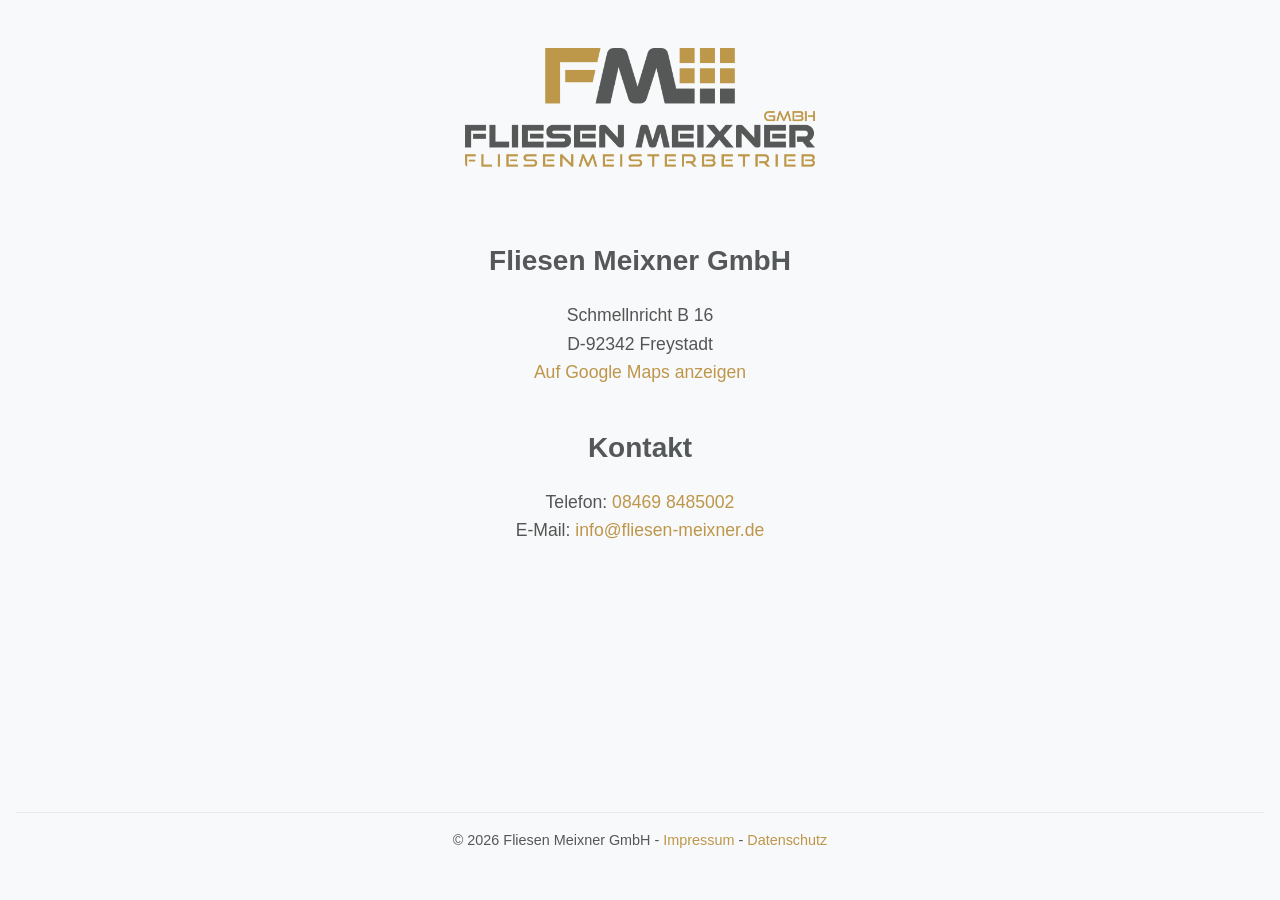
==== index.html @ 12ff5f7d "add style manifest and favicon" ====
<!DOCTYPE html>
<html lang="de">
<head>
    <meta charset="UTF-8">
    <meta name="viewport" content="width=device-width, initial-scale=1.0">
    <title>Fliesen Meixner GmbH - Ihr Experte für Fliesen</title>
    <link rel="stylesheet" href="css/style.css">
    <link rel="manifest" href="manifest.json">
    <meta name="theme-color" content="#bd964a">
    <link rel="icon" href="img/logo_i_681.png" sizes="512x512" type="image/png">
    <link rel="apple-touch-icon" href="img/logo_i_681.png" sizes="152x152">
    <meta name="apple-mobile-web-app-capable" content="yes">
    <meta name="apple-mobile-web-app-status-bar-style" content="default">
    <meta name="apple-mobile-web-app-title" content="Fliesen Meixner">
    <meta name="msapplication-TileColor" content="#bd964a">
    <meta name="msapplication-TileImage" content="img/logo_i_681.png">
    <script src="js/script.js" defer></script>
</head>
<body>
    <div class="homepage-container">
        <header class="homepage-header">
            <img src="img/logo_588.png" alt="Fliesen Meixner GmbH Logo" class="logo" loading="lazy">
        </header>

        <main class="homepage-main">
            <section class="address-section">
                <h2>Fliesen Meixner GmbH</h2>
                <p>
                    Schmellnricht B 16<br>
                    D-92342 Freystadt<br>
                    <a href="https://www.google.com/maps/search/?api=1&query=Fliesen+Meixner+GmbH+Schmellnricht+B+16+D-92342+Freystadt" target="_blank" rel="noopener noreferrer">Auf Google Maps anzeigen</a>
                </p>
            </section>

            <section class="contact-section">
                <h2>Kontakt</h2>
                <p>
                    Telefon: <a href="tel:+4984698485002">08469 8485002</a><br>
                    E-Mail: <a href="mailto:info@fliesen-meixner.de">info@fliesen-meixner.de</a>
                </p>
            </section>
        </main>

        <footer class="homepage-footer">
            <p>&copy; <script>document.write(new Date().getFullYear())</script> Fliesen Meixner GmbH - <a href="impressum.html">Impressum</a> - <a href="datenschutz.html">Datenschutz</a></p>
        </footer>
    </div>
</body>
</html>
---- css/style.css ----
:root {
    --ci-dark-gray: #555858;
    --ci-gold: #bd964a;
    --ci-gold-darker: #a78440; /* Darker shade for hover states */
}

/* General Body Styles */
body {
    font-family: -apple-system, BlinkMacSystemFont, "Segoe UI", Roboto, Helvetica, Arial, sans-serif, "Apple Color Emoji", "Segoe UI Emoji", "Segoe UI Symbol";
    line-height: 1.6;
    margin: 0;
    padding: 0;
    background-color: #f8f9fa; /* Light grey background */
    color: #343a40; /* Dark grey text */
    display: flex;
    flex-direction: column;
    min-height: 100vh;
}

/* Header Styles */
header {
    background-color: #ffffff; /* White background for header */
    color: #333;
    padding: 1.5rem 2rem;
    text-align: center;
    border-bottom: 1px solid #e9ecef; /* Light border */
}

header h1 {
    margin: 0;
    font-size: 2rem;
    font-weight: 600;
    color: var(--ci-gold); /* Primary blue for main heading */
}

/* Main Content Styles */
main {
    flex-grow: 1;
    padding: 2rem;
    max-width: 800px; /* Max width for content readability */
    margin: 2rem auto; /* Centering content */
    background-color: #ffffff; /* White background for content area */
    box-shadow: 0 0 15px rgba(0, 0, 0, 0.05); /* Subtle shadow */
    border-radius: 8px;
}

section {
    margin-bottom: 2rem;
    padding-bottom: 1.5rem;
    border-bottom: 1px solid #f1f3f5; /* Lighter separator for sections */
}

section:last-of-type {
    margin-bottom: 0;
    border-bottom: none;
}

h2 {
    font-size: 1.5rem;
    color: #495057; /* Slightly lighter heading color */
    margin-top: 0;
    margin-bottom: 1rem;
    font-weight: 500;
}

p {
    margin-bottom: 1rem;
    color: #495057; /* Consistent paragraph text color */
}

a {
    color: var(--ci-gold); /* Primary blue for links */
    text-decoration: none;
}

a:hover {
    text-decoration: underline;
    color: var(--ci-gold-darker); /* Darker blue on hover */
}

/* Footer Styles */
footer {
    background-color: #343a40; /* Dark background for footer */
    color: #f8f9fa; /* Light text for footer */
    text-align: center;
    padding: 1.5rem 2rem;
    margin-top: auto; /* Pushes footer to the bottom */
}

footer p {
    margin: 0;
    font-size: 0.9rem;
    color: #adb5bd; /* Lighter grey for footer text */
}

/* Responsive adjustments */
@media (max-width: 768px) {
    header {
        padding: 1rem 1.5rem;
    }
    header h1 {
        font-size: 1.8rem;
    }
    main {
        padding: 1.5rem;
        margin: 1rem;
    }
    h2 {
        font-size: 1.3rem;
    }
}

@media (max-width: 480px) {
    body {
        font-size: 15px; /* Slightly smaller base font for small screens */
    }
    header h1 {
        font-size: 1.6rem;
    }
    main {
        padding: 1rem;
    }
    h2 {
        font-size: 1.2rem;
    }
}

/* Homepage Specific Styles */
.homepage-container {
    display: flex;
    flex: 1;
    flex-direction: column;
    align-items: center;
    justify-content: center;
    text-align: center;
    padding: 2rem;
    box-sizing: border-box; /* Ensures padding doesn't add to width/height */
}

.homepage-header {
    margin-bottom: 1rem; /* Reduced space */
    background-color: transparent; /* Blend with page background */
    border-bottom: none; /* Remove border inherited from general header */
    padding-top: 1rem; /* Add some top padding if needed */
    padding-bottom: 0;
}

.logo {
    max-width: 350px; /* Increased from 300px */
    width: 100%; /* Ensures it scales with container */
    height: auto;
    margin-bottom: 1rem; /* Reduced Space below logo */
    box-shadow: none; /* Removed shadow */
    border-radius: 4px; /* Optional: slight rounding if the logo isn't already transparently shaped */
}

.homepage-main {
    background-color: transparent; /* No separate background for main on homepage */
    box-shadow: none; /* No shadow for main on homepage */
    border-radius: 0;
    padding: 0; /* Reset padding from general main style */
    max-width: 600px; /* Max width for homepage content */
    width: 100%;
}

.homepage-main section {
    border-bottom: none; /* No borders between sections on homepage */
    padding-bottom: 0.5rem; /* Reduced padding */
    margin-bottom: 1rem; /* Reduced margin */
}

.homepage-main h2 {
    font-size: 1.75rem; /* Slightly larger for homepage section titles */
    color: var(--ci-dark-gray);
    margin-bottom: 0.75rem;
    font-weight: 600; /* Bolder section titles */
}

.homepage-main p {
    font-size: 1.1rem;
    color: #555; /* Slightly lighter than default paragraph for a softer look */
    line-height: 1.6; /* Slightly reduced line-height */
}

.homepage-main a {
    font-weight: 500; /* Make links slightly bolder */
    transition: color 0.2s ease-in-out, text-decoration 0.2s ease-in-out; /* Smooth transition */
}

.homepage-footer {
    width: 100%;
    background-color: #f8f9fa; /* Lighter footer for homepage */
    color: var(--ci-dark-gray); /* Darker text for light background */
    padding: 1rem;
    margin-top: 1.5rem; /* Reduced space above footer */
    border-top: 1px solid #e9ecef;
}

.homepage-footer p {
    color: var(--ci-dark-gray);
}

.homepage-footer a {
    color: var(--ci-gold);
}

.homepage-footer a:hover {
    color: var(--ci-gold-darker);
}


/* Responsive adjustments for homepage */
@media (max-width: 768px) {
    .homepage-container {
        padding: 1rem; /* Reduced padding to use more screen space */
    }
    .homepage-main {
        max-width: 90%; /* Use more of the screen width */
        width: 100%;
    }
    .logo {
        max-width: 320px; /* Increased from 280px */
        width: 90%; /* Use percentage of container width */
    }
    .homepage-main h2 {
        font-size: 1.5rem;
    }
    .homepage-main p {
        font-size: 1rem;
    }
}

@media (max-width: 480px) {
    .homepage-container {
        padding: 0.5rem 0.25rem; /* Minimal horizontal padding */
        width: 100%; /* Use full width */
    }
    .homepage-header {
        margin-bottom: 0.5rem;
        padding-top: 0.5rem;
        width: 100%; /* Full width header */
    }
    .logo {
        max-width: 85%; /* Use percentage of screen width instead of fixed size */
        width: auto;
        margin-bottom: 0.5rem;
    }
    .homepage-main {
        margin-top: 0.5rem;
        max-width: 95%; /* Use almost full width */
        padding: 0 0.25rem; /* Minimal horizontal padding */
    }
    .homepage-main section {
        padding-bottom: 0.25rem;
        margin-bottom: 0.5rem;
        width: 100%; /* Full width sections */
    }
    .homepage-main h2 {
        font-size: 1.2rem;
        margin-bottom: 0.25rem;
    }
    .homepage-main p {
        font-size: 0.9rem;
        margin-bottom: 0.5rem;
    }
    .homepage-footer {
        margin-top: 1rem;
        padding: 0.5rem;
        width: 100%; /* Full width footer */
    }
}

/* Extra small devices */
@media (max-width: 320px) {
    .logo {
        max-width: 95%; /* Even larger percentage for very small screens */
    }
    .homepage-main {
        max-width: 100%; /* Full width on very small screens */
    }
}
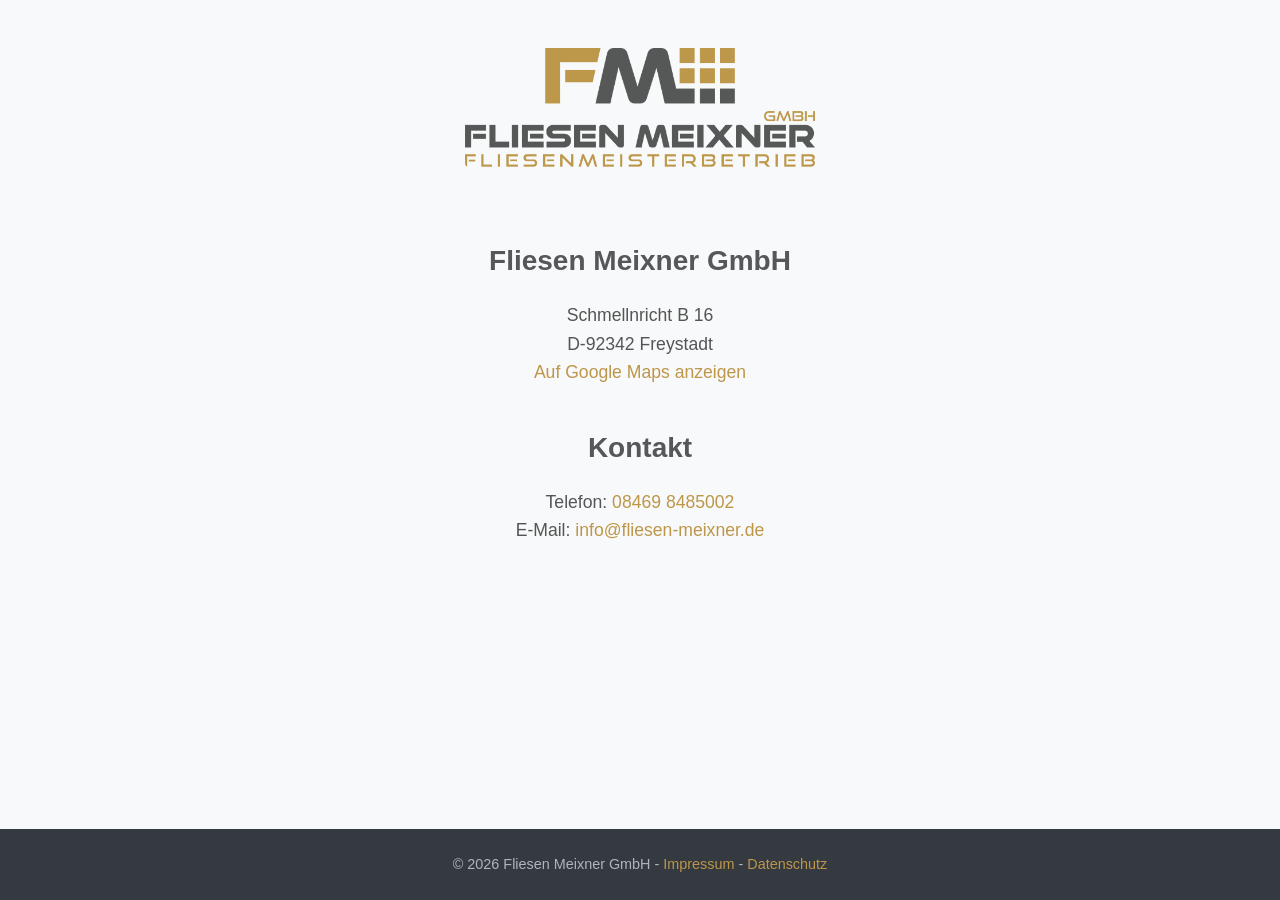
==== commit 5dcc19d2: "new footer on index" ====
--- a/index.html
+++ b/index.html
@@ -41,7 +41,7 @@
             </section>
         </main>
 
-        <footer class="homepage-footer">
+        <footer>
             <p>&copy; <script>document.write(new Date().getFullYear())</script> Fliesen Meixner GmbH - <a href="impressum.html">Impressum</a> - <a href="datenschutz.html">Datenschutz</a></p>
         </footer>
     </div>
--- a/css/style.css
+++ b/css/style.css
@@ -85,6 +85,7 @@
     text-align: center;
     padding: 1.5rem 2rem;
     margin-top: auto; /* Pushes footer to the bottom */
+    width: 100%; /* Ensure footer takes full width */
 }
 
 footer p {
@@ -128,13 +129,13 @@
 /* Homepage Specific Styles */
 .homepage-container {
     display: flex;
-    flex: 1;
     flex-direction: column;
     align-items: center;
-    justify-content: center;
+    justify-content: space-between;
     text-align: center;
-    padding: 2rem;
+    padding: 2rem 2rem 0 2rem; /* Remove bottom padding to avoid extra space before footer */
     box-sizing: border-box; /* Ensures padding doesn't add to width/height */
+    min-height: 100vh; /* Ensure it takes up at least the full viewport height */
 }
 
 .homepage-header {
@@ -187,27 +188,6 @@
     transition: color 0.2s ease-in-out, text-decoration 0.2s ease-in-out; /* Smooth transition */
 }
 
-.homepage-footer {
-    width: 100%;
-    background-color: #f8f9fa; /* Lighter footer for homepage */
-    color: var(--ci-dark-gray); /* Darker text for light background */
-    padding: 1rem;
-    margin-top: 1.5rem; /* Reduced space above footer */
-    border-top: 1px solid #e9ecef;
-}
-
-.homepage-footer p {
-    color: var(--ci-dark-gray);
-}
-
-.homepage-footer a {
-    color: var(--ci-gold);
-}
-
-.homepage-footer a:hover {
-    color: var(--ci-gold-darker);
-}
-
 
 /* Responsive adjustments for homepage */
 @media (max-width: 768px) {
@@ -263,7 +243,7 @@
         font-size: 0.9rem;
         margin-bottom: 0.5rem;
     }
-    .homepage-footer {
+    footer {
         margin-top: 1rem;
         padding: 0.5rem;
         width: 100%; /* Full width footer */
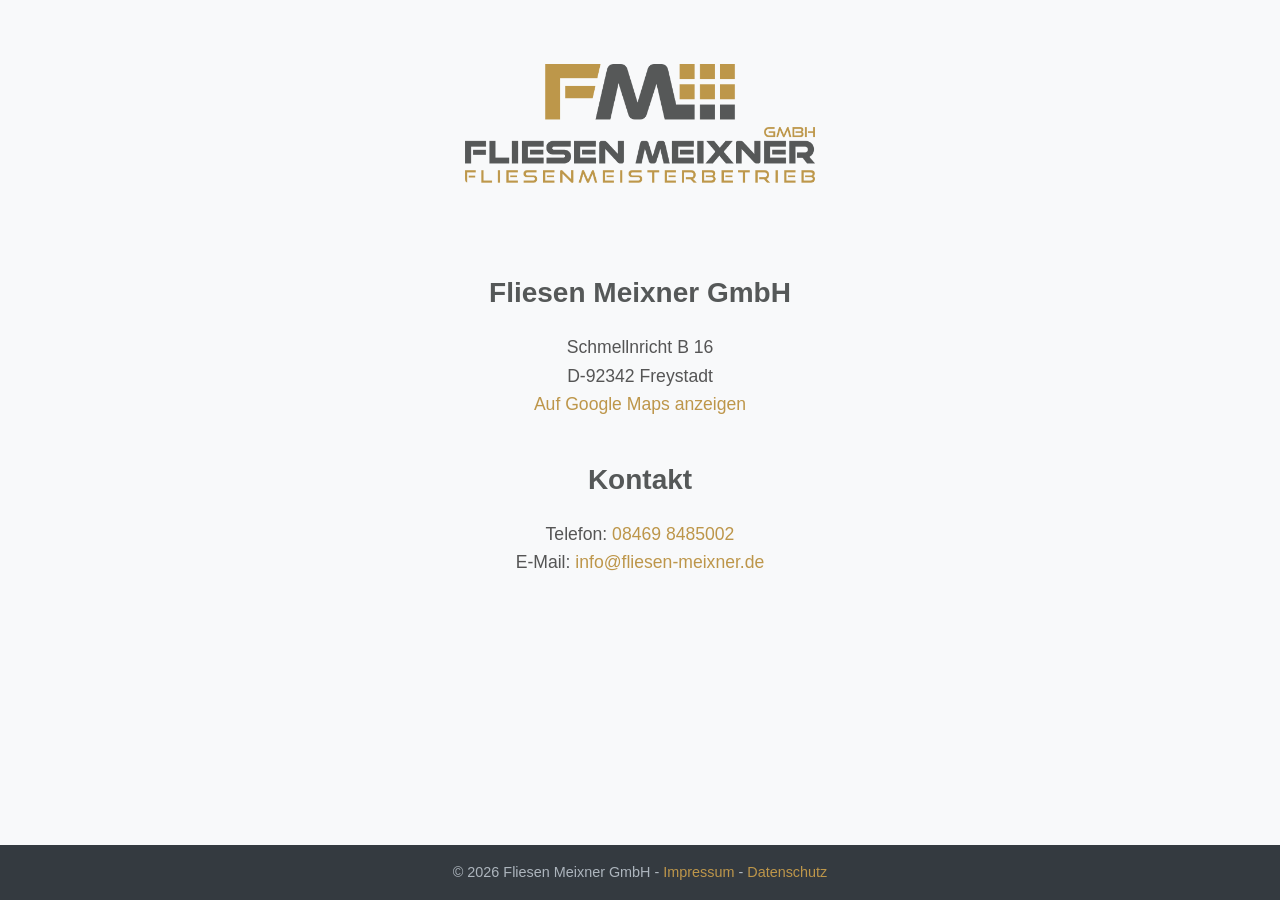
==== commit 522fc730: "fix mobile layout" ====
--- a/index.html
+++ b/index.html
@@ -2,7 +2,7 @@
 <html lang="de">
 <head>
     <meta charset="UTF-8">
-    <meta name="viewport" content="width=device-width, initial-scale=1.0">
+    <meta name="viewport" content="width=device-width, initial-scale=1.0, maximum-scale=1.0, user-scalable=no, viewport-fit=cover">
     <title>Fliesen Meixner GmbH - Ihr Experte für Fliesen</title>
     <link rel="stylesheet" href="css/style.css">
     <link rel="manifest" href="manifest.json">
--- a/css/style.css
+++ b/css/style.css
@@ -15,6 +15,9 @@
     display: flex;
     flex-direction: column;
     min-height: 100vh;
+    overflow-x: hidden; /* Prevent horizontal scrolling at the body level */
+    width: 100%;
+    box-sizing: border-box;
 }
 
 /* Header Styles */
@@ -86,6 +89,7 @@
     padding: 1.5rem 2rem;
     margin-top: auto; /* Pushes footer to the bottom */
     width: 100%; /* Ensure footer takes full width */
+    box-sizing: border-box; /* Ensure padding is included in width calculation */
 }
 
 footer p {
@@ -131,15 +135,16 @@
     display: flex;
     flex-direction: column;
     align-items: center;
-    justify-content: space-between;
+    justify-content: flex-start; /* Align content to the top */
     text-align: center;
-    padding: 2rem 2rem 0 2rem; /* Remove bottom padding to avoid extra space before footer */
+    padding: 3rem 2rem 0 2rem; /* Increased top padding for better spacing */
     box-sizing: border-box; /* Ensures padding doesn't add to width/height */
     min-height: 100vh; /* Ensure it takes up at least the full viewport height */
+    position: relative; /* For footer positioning */
 }
 
 .homepage-header {
-    margin-bottom: 1rem; /* Reduced space */
+    margin-bottom: 3rem; /* Increased space between logo and content */
     background-color: transparent; /* Blend with page background */
     border-bottom: none; /* Remove border inherited from general header */
     padding-top: 1rem; /* Add some top padding if needed */
@@ -150,7 +155,7 @@
     max-width: 350px; /* Increased from 300px */
     width: 100%; /* Ensures it scales with container */
     height: auto;
-    margin-bottom: 1rem; /* Reduced Space below logo */
+    margin-bottom: 0; /* Remove bottom margin as we're using the header margin */
     box-shadow: none; /* Removed shadow */
     border-radius: 4px; /* Optional: slight rounding if the logo isn't already transparently shaped */
 }
@@ -162,18 +167,23 @@
     padding: 0; /* Reset padding from general main style */
     max-width: 600px; /* Max width for homepage content */
     width: 100%;
+    margin-bottom: 3rem; /* Add space before footer */
 }
 
 .homepage-main section {
     border-bottom: none; /* No borders between sections on homepage */
-    padding-bottom: 0.5rem; /* Reduced padding */
-    margin-bottom: 1rem; /* Reduced margin */
+    padding-bottom: 0; /* Remove padding */
+    margin-bottom: 2.5rem; /* Increased margin between sections */
+}
+
+.homepage-main section:last-child {
+    margin-bottom: 0; /* No margin for last section */
 }
 
 .homepage-main h2 {
     font-size: 1.75rem; /* Slightly larger for homepage section titles */
     color: var(--ci-dark-gray);
-    margin-bottom: 0.75rem;
+    margin-bottom: 1rem; /* Increased space between heading and content */
     font-weight: 600; /* Bolder section titles */
 }
 
@@ -181,6 +191,7 @@
     font-size: 1.1rem;
     color: #555; /* Slightly lighter than default paragraph for a softer look */
     line-height: 1.6; /* Slightly reduced line-height */
+    margin-bottom: 0.75rem; /* Consistent margin */
 }
 
 .homepage-main a {
@@ -192,11 +203,15 @@
 /* Responsive adjustments for homepage */
 @media (max-width: 768px) {
     .homepage-container {
-        padding: 1rem; /* Reduced padding to use more screen space */
+        padding: 2rem 1rem 0 1rem; /* Adjusted padding for tablets */
+    }
+    .homepage-header {
+        margin-bottom: 2rem; /* Reduced spacing for tablets but still professional */
     }
     .homepage-main {
         max-width: 90%; /* Use more of the screen width */
         width: 100%;
+        margin-bottom: 2rem; /* Reduced spacing for tablets */
     }
     .logo {
         max-width: 320px; /* Increased from 280px */
@@ -204,49 +219,58 @@
     }
     .homepage-main h2 {
         font-size: 1.5rem;
+        margin-bottom: 0.75rem; /* Adjusted for tablets */
     }
     .homepage-main p {
         font-size: 1rem;
     }
+    .homepage-main section {
+        margin-bottom: 2rem; /* Adjusted spacing for tablets */
+    }
 }
 
 @media (max-width: 480px) {
+    body {
+        overflow-x: hidden; /* Prevent horizontal scrolling */
+    }
     .homepage-container {
-        padding: 0.5rem 0.25rem; /* Minimal horizontal padding */
+        padding: 1.5rem 0 0 0; /* Remove horizontal padding */
         width: 100%; /* Use full width */
+        overflow-x: hidden; /* Prevent horizontal scrolling */
     }
     .homepage-header {
-        margin-bottom: 0.5rem;
+        margin-bottom: 1.5rem; /* Adjusted for mobile but still professional */
         padding-top: 0.5rem;
         width: 100%; /* Full width header */
     }
     .logo {
         max-width: 85%; /* Use percentage of screen width instead of fixed size */
         width: auto;
-        margin-bottom: 0.5rem;
     }
     .homepage-main {
-        margin-top: 0.5rem;
+        margin-top: 0;
         max-width: 95%; /* Use almost full width */
-        padding: 0 0.25rem; /* Minimal horizontal padding */
+        padding: 0; /* Remove horizontal padding */
+        margin-bottom: 4rem; /* Increased space before footer on mobile */
     }
     .homepage-main section {
-        padding-bottom: 0.25rem;
-        margin-bottom: 0.5rem;
+        padding-bottom: 0;
+        margin-bottom: 1.5rem; /* Consistent spacing on mobile */
         width: 100%; /* Full width sections */
     }
     .homepage-main h2 {
         font-size: 1.2rem;
-        margin-bottom: 0.25rem;
+        margin-bottom: 0.5rem; /* Consistent spacing */
     }
     .homepage-main p {
         font-size: 0.9rem;
-        margin-bottom: 0.5rem;
+        margin-bottom: 0.5rem; /* Consistent spacing */
     }
     footer {
         margin-top: 1rem;
-        padding: 0.5rem;
+        padding: 1rem;
         width: 100%; /* Full width footer */
+        box-sizing: border-box;
     }
 }
 
@@ -259,3 +283,15 @@
         max-width: 100%; /* Full width on very small screens */
     }
 }
+
+/* Homepage footer specific styles */
+.homepage-container footer {
+    position: absolute;
+    bottom: 0;
+    left: 0;
+    right: 0;
+    width: 100%;
+    box-sizing: border-box;
+    overflow-x: hidden;
+    padding: 1rem;
+}
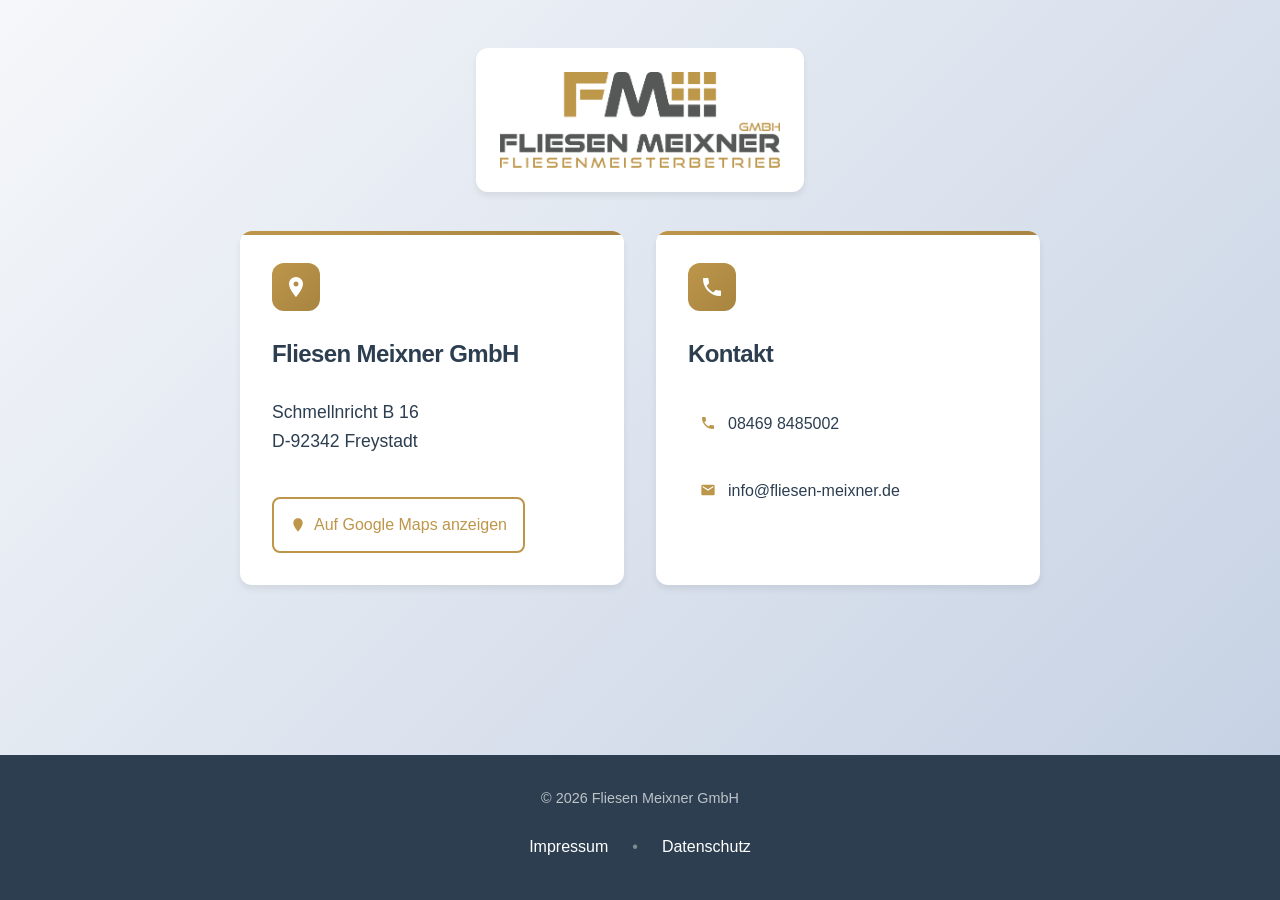
==== commit d02dc0f1: "refactor with sonnet 4" ====
--- a/index.html
+++ b/index.html
@@ -19,30 +19,68 @@
 <body>
     <div class="homepage-container">
         <header class="homepage-header">
-            <img src="img/logo_588.png" alt="Fliesen Meixner GmbH Logo" class="logo" loading="lazy">
+            <div class="logo-container">
+                <img src="img/logo_588.png" alt="Fliesen Meixner GmbH Logo" class="logo" loading="lazy">
+            </div>
         </header>
 
         <main class="homepage-main">
-            <section class="address-section">
-                <h2>Fliesen Meixner GmbH</h2>
-                <p>
-                    Schmellnricht B 16<br>
-                    D-92342 Freystadt<br>
-                    <a href="https://www.google.com/maps/search/?api=1&query=Fliesen+Meixner+GmbH+Schmellnricht+B+16+D-92342+Freystadt" target="_blank" rel="noopener noreferrer">Auf Google Maps anzeigen</a>
-                </p>
-            </section>
+            <div class="content-grid">
+                <div class="info-card address-card">
+                    <div class="card-icon">
+                        <svg width="24" height="24" viewBox="0 0 24 24" fill="none" xmlns="http://www.w3.org/2000/svg">
+                            <path d="M12 2C8.13 2 5 5.13 5 9c0 5.25 7 13 7 13s7-7.75 7-13c0-3.87-3.13-7-7-7zm0 9.5c-1.38 0-2.5-1.12-2.5-2.5s1.12-2.5 2.5-2.5 2.5 1.12 2.5 2.5-1.12 2.5-2.5 2.5z" fill="currentColor"/>
+                        </svg>
+                    </div>
+                    <h2>Fliesen Meixner GmbH</h2>
+                    <div class="card-content">
+                        <p class="address">
+                            Schmellnricht B 16<br>
+                            D-92342 Freystadt
+                        </p>
+                        <a href="https://www.google.com/maps/search/?api=1&query=Fliesen+Meixner+GmbH+Schmellnricht+B+16+D-92342+Freystadt" target="_blank" rel="noopener noreferrer" class="map-link">
+                            <svg width="16" height="16" viewBox="0 0 24 24" fill="none" xmlns="http://www.w3.org/2000/svg">
+                                <path d="M12 2C8.13 2 5 5.13 5 9c0 5.25 7 13 7 13s7-7.75 7-13c0-3.87-3.13-7-7-7z" fill="currentColor"/>
+                            </svg>
+                            Auf Google Maps anzeigen
+                        </a>
+                    </div>
+                </div>
 
-            <section class="contact-section">
-                <h2>Kontakt</h2>
-                <p>
-                    Telefon: <a href="tel:+4984698485002">08469 8485002</a><br>
-                    E-Mail: <a href="mailto:info@fliesen-meixner.de">info@fliesen-meixner.de</a>
-                </p>
-            </section>
+                <div class="info-card contact-card">
+                    <div class="card-icon">
+                        <svg width="24" height="24" viewBox="0 0 24 24" fill="none" xmlns="http://www.w3.org/2000/svg">
+                            <path d="M6.62 10.79c1.44 2.83 3.76 5.14 6.59 6.59l2.2-2.2c.27-.27.67-.36 1.02-.24 1.12.37 2.33.57 3.57.57.55 0 1 .45 1 1V20c0 .55-.45 1-1 1-9.39 0-17-7.61-17-17 0-.55.45-1 1-1h3.5c.55 0 1 .45 1 1 0 1.25.2 2.45.57 3.57.11.35.03.74-.25 1.02l-2.2 2.2z" fill="currentColor"/>
+                        </svg>
+                    </div>
+                    <h2>Kontakt</h2>
+                    <div class="card-content">
+                        <div class="contact-item">
+                            <svg width="16" height="16" viewBox="0 0 24 24" fill="none" xmlns="http://www.w3.org/2000/svg">
+                                <path d="M6.62 10.79c1.44 2.83 3.76 5.14 6.59 6.59l2.2-2.2c.27-.27.67-.36 1.02-.24 1.12.37 2.33.57 3.57.57.55 0 1 .45 1 1V20c0 .55-.45 1-1 1-9.39 0-17-7.61-17-17 0-.55.45-1 1-1h3.5c.55 0 1 .45 1 1 0 1.25.2 2.45.57 3.57.11.35.03.74-.25 1.02l-2.2 2.2z" fill="currentColor"/>
+                            </svg>
+                            <a href="tel:+4984698485002">08469 8485002</a>
+                        </div>
+                        <div class="contact-item">
+                            <svg width="16" height="16" viewBox="0 0 24 24" fill="none" xmlns="http://www.w3.org/2000/svg">
+                                <path d="M20 4H4c-1.1 0-1.99.9-1.99 2L2 18c0 1.1.9 2 2 2h16c1.1 0 2-.9 2-2V6c0-1.1-.9-2-2-2zm0 4l-8 5-8-5V6l8 5 8-5v2z" fill="currentColor"/>
+                            </svg>
+                            <a href="mailto:info@fliesen-meixner.de">info@fliesen-meixner.de</a>
+                        </div>
+                    </div>
+                </div>
+            </div>
         </main>
 
-        <footer>
-            <p>&copy; <script>document.write(new Date().getFullYear())</script> Fliesen Meixner GmbH - <a href="impressum.html">Impressum</a> - <a href="datenschutz.html">Datenschutz</a></p>
+        <footer class="homepage-footer">
+            <div class="footer-content">
+                <p>&copy; <script>document.write(new Date().getFullYear())</script> Fliesen Meixner GmbH</p>
+                <div class="footer-links">
+                    <a href="impressum.html">Impressum</a>
+                    <span class="separator">•</span>
+                    <a href="datenschutz.html">Datenschutz</a>
+                </div>
+            </div>
         </footer>
     </div>
 </body>
--- a/css/style.css
+++ b/css/style.css
@@ -1,297 +1,371 @@
 :root {
-    --ci-dark-gray: #555858;
+    --ci-dark-gray: #2c3e50;
     --ci-gold: #bd964a;
-    --ci-gold-darker: #a78440; /* Darker shade for hover states */
-}
-
-/* General Body Styles */
+    --ci-gold-darker: #a78440;
+    --ci-light-gray: #f8f9fa;
+    --ci-medium-gray: #6c757d;
+    --ci-white: #ffffff;
+    --ci-shadow: 0 4px 6px rgba(0, 0, 0, 0.07);
+    --ci-shadow-hover: 0 8px 25px rgba(0, 0, 0, 0.15);
+    --ci-border-radius: 12px;
+    --ci-transition: all 0.3s cubic-bezier(0.4, 0, 0.2, 1);
+}
+
+/* Reset and Base Styles */
+* {
+    box-sizing: border-box;
+}
+
 body {
-    font-family: -apple-system, BlinkMacSystemFont, "Segoe UI", Roboto, Helvetica, Arial, sans-serif, "Apple Color Emoji", "Segoe UI Emoji", "Segoe UI Symbol";
+    font-family: -apple-system, BlinkMacSystemFont, "Segoe UI", Roboto, "Helvetica Neue", Arial, sans-serif;
     line-height: 1.6;
     margin: 0;
     padding: 0;
-    background-color: #f8f9fa; /* Light grey background */
-    color: #343a40; /* Dark grey text */
+    background: linear-gradient(135deg, #f5f7fa 0%, #c3cfe2 100%);
+    color: var(--ci-dark-gray);
+    min-height: 100vh;
+    overflow-x: hidden;
+}
+
+/* Homepage Container */
+.homepage-container {
+    min-height: 100vh;
     display: flex;
     flex-direction: column;
-    min-height: 100vh;
-    overflow-x: hidden; /* Prevent horizontal scrolling at the body level */
+    position: relative;
+}
+
+/* Header Styles */
+.homepage-header {
+    padding: 3rem 2rem 2rem;
+    text-align: center;
+    background: transparent;
+}
+
+.logo-container {
+    display: inline-block;
+    padding: 1.5rem;
+    background: var(--ci-white);
+    border-radius: var(--ci-border-radius);
+    box-shadow: var(--ci-shadow);
+    transition: var(--ci-transition);
+}
+
+.logo-container:hover {
+    transform: translateY(-2px);
+    box-shadow: var(--ci-shadow-hover);
+}
+
+.logo {
+    max-width: 280px;
     width: 100%;
-    box-sizing: border-box;
-}
-
-/* Header Styles */
-header {
-    background-color: #ffffff; /* White background for header */
-    color: #333;
-    padding: 1.5rem 2rem;
-    text-align: center;
-    border-bottom: 1px solid #e9ecef; /* Light border */
-}
-
-header h1 {
-    margin: 0;
-    font-size: 2rem;
-    font-weight: 600;
-    color: var(--ci-gold); /* Primary blue for main heading */
-}
-
-/* Main Content Styles */
-main {
-    flex-grow: 1;
+    height: auto;
+    display: block;
+}
+
+/* Main Content */
+.homepage-main {
+    flex: 1;
+    padding: 0 2rem 4rem;
+    display: flex;
+    justify-content: center;
+    align-items: flex-start;
+}
+
+.content-grid {
+    display: grid;
+    grid-template-columns: repeat(auto-fit, minmax(320px, 1fr));
+    gap: 2rem;
+    max-width: 800px;
+    width: 100%;
+}
+
+/* Info Cards */
+.info-card {
+    background: var(--ci-white);
+    border-radius: var(--ci-border-radius);
     padding: 2rem;
-    max-width: 800px; /* Max width for content readability */
-    margin: 2rem auto; /* Centering content */
-    background-color: #ffffff; /* White background for content area */
-    box-shadow: 0 0 15px rgba(0, 0, 0, 0.05); /* Subtle shadow */
-    border-radius: 8px;
-}
-
-section {
-    margin-bottom: 2rem;
-    padding-bottom: 1.5rem;
-    border-bottom: 1px solid #f1f3f5; /* Lighter separator for sections */
-}
-
-section:last-of-type {
-    margin-bottom: 0;
-    border-bottom: none;
-}
-
-h2 {
-    font-size: 1.5rem;
-    color: #495057; /* Slightly lighter heading color */
-    margin-top: 0;
-    margin-bottom: 1rem;
-    font-weight: 500;
-}
-
-p {
-    margin-bottom: 1rem;
-    color: #495057; /* Consistent paragraph text color */
-}
-
-a {
-    color: var(--ci-gold); /* Primary blue for links */
-    text-decoration: none;
-}
-
-a:hover {
-    text-decoration: underline;
-    color: var(--ci-gold-darker); /* Darker blue on hover */
-}
-
-/* Footer Styles */
-footer {
-    background-color: #343a40; /* Dark background for footer */
-    color: #f8f9fa; /* Light text for footer */
-    text-align: center;
-    padding: 1.5rem 2rem;
-    margin-top: auto; /* Pushes footer to the bottom */
-    width: 100%; /* Ensure footer takes full width */
-    box-sizing: border-box; /* Ensure padding is included in width calculation */
-}
-
-footer p {
-    margin: 0;
-    font-size: 0.9rem;
-    color: #adb5bd; /* Lighter grey for footer text */
-}
-
-/* Responsive adjustments */
-@media (max-width: 768px) {
-    header {
-        padding: 1rem 1.5rem;
-    }
-    header h1 {
-        font-size: 1.8rem;
-    }
-    main {
-        padding: 1.5rem;
-        margin: 1rem;
-    }
-    h2 {
-        font-size: 1.3rem;
-    }
-}
-
-@media (max-width: 480px) {
-    body {
-        font-size: 15px; /* Slightly smaller base font for small screens */
-    }
-    header h1 {
-        font-size: 1.6rem;
-    }
-    main {
-        padding: 1rem;
-    }
-    h2 {
-        font-size: 1.2rem;
-    }
-}
-
-/* Homepage Specific Styles */
-.homepage-container {
-    display: flex;
-    flex-direction: column;
-    align-items: center;
-    justify-content: flex-start; /* Align content to the top */
-    text-align: center;
-    padding: 3rem 2rem 0 2rem; /* Increased top padding for better spacing */
-    box-sizing: border-box; /* Ensures padding doesn't add to width/height */
-    min-height: 100vh; /* Ensure it takes up at least the full viewport height */
-    position: relative; /* For footer positioning */
-}
-
-.homepage-header {
-    margin-bottom: 3rem; /* Increased space between logo and content */
-    background-color: transparent; /* Blend with page background */
-    border-bottom: none; /* Remove border inherited from general header */
-    padding-top: 1rem; /* Add some top padding if needed */
-    padding-bottom: 0;
-}
-
-.logo {
-    max-width: 350px; /* Increased from 300px */
-    width: 100%; /* Ensures it scales with container */
-    height: auto;
-    margin-bottom: 0; /* Remove bottom margin as we're using the header margin */
-    box-shadow: none; /* Removed shadow */
-    border-radius: 4px; /* Optional: slight rounding if the logo isn't already transparently shaped */
-}
-
-.homepage-main {
-    background-color: transparent; /* No separate background for main on homepage */
-    box-shadow: none; /* No shadow for main on homepage */
-    border-radius: 0;
-    padding: 0; /* Reset padding from general main style */
-    max-width: 600px; /* Max width for homepage content */
-    width: 100%;
-    margin-bottom: 3rem; /* Add space before footer */
-}
-
-.homepage-main section {
-    border-bottom: none; /* No borders between sections on homepage */
-    padding-bottom: 0; /* Remove padding */
-    margin-bottom: 2.5rem; /* Increased margin between sections */
-}
-
-.homepage-main section:last-child {
-    margin-bottom: 0; /* No margin for last section */
-}
-
-.homepage-main h2 {
-    font-size: 1.75rem; /* Slightly larger for homepage section titles */
-    color: var(--ci-dark-gray);
-    margin-bottom: 1rem; /* Increased space between heading and content */
-    font-weight: 600; /* Bolder section titles */
-}
-
-.homepage-main p {
-    font-size: 1.1rem;
-    color: #555; /* Slightly lighter than default paragraph for a softer look */
-    line-height: 1.6; /* Slightly reduced line-height */
-    margin-bottom: 0.75rem; /* Consistent margin */
-}
-
-.homepage-main a {
-    font-weight: 500; /* Make links slightly bolder */
-    transition: color 0.2s ease-in-out, text-decoration 0.2s ease-in-out; /* Smooth transition */
-}
-
-
-/* Responsive adjustments for homepage */
-@media (max-width: 768px) {
-    .homepage-container {
-        padding: 2rem 1rem 0 1rem; /* Adjusted padding for tablets */
-    }
-    .homepage-header {
-        margin-bottom: 2rem; /* Reduced spacing for tablets but still professional */
-    }
-    .homepage-main {
-        max-width: 90%; /* Use more of the screen width */
-        width: 100%;
-        margin-bottom: 2rem; /* Reduced spacing for tablets */
-    }
-    .logo {
-        max-width: 320px; /* Increased from 280px */
-        width: 90%; /* Use percentage of container width */
-    }
-    .homepage-main h2 {
-        font-size: 1.5rem;
-        margin-bottom: 0.75rem; /* Adjusted for tablets */
-    }
-    .homepage-main p {
-        font-size: 1rem;
-    }
-    .homepage-main section {
-        margin-bottom: 2rem; /* Adjusted spacing for tablets */
-    }
-}
-
-@media (max-width: 480px) {
-    body {
-        overflow-x: hidden; /* Prevent horizontal scrolling */
-    }
-    .homepage-container {
-        padding: 1.5rem 0 0 0; /* Remove horizontal padding */
-        width: 100%; /* Use full width */
-        overflow-x: hidden; /* Prevent horizontal scrolling */
-    }
-    .homepage-header {
-        margin-bottom: 1.5rem; /* Adjusted for mobile but still professional */
-        padding-top: 0.5rem;
-        width: 100%; /* Full width header */
-    }
-    .logo {
-        max-width: 85%; /* Use percentage of screen width instead of fixed size */
-        width: auto;
-    }
-    .homepage-main {
-        margin-top: 0;
-        max-width: 95%; /* Use almost full width */
-        padding: 0; /* Remove horizontal padding */
-        margin-bottom: 4rem; /* Increased space before footer on mobile */
-    }
-    .homepage-main section {
-        padding-bottom: 0;
-        margin-bottom: 1.5rem; /* Consistent spacing on mobile */
-        width: 100%; /* Full width sections */
-    }
-    .homepage-main h2 {
-        font-size: 1.2rem;
-        margin-bottom: 0.5rem; /* Consistent spacing */
-    }
-    .homepage-main p {
-        font-size: 0.9rem;
-        margin-bottom: 0.5rem; /* Consistent spacing */
-    }
-    footer {
-        margin-top: 1rem;
-        padding: 1rem;
-        width: 100%; /* Full width footer */
-        box-sizing: border-box;
-    }
-}
-
-/* Extra small devices */
-@media (max-width: 320px) {
-    .logo {
-        max-width: 95%; /* Even larger percentage for very small screens */
-    }
-    .homepage-main {
-        max-width: 100%; /* Full width on very small screens */
-    }
-}
-
-/* Homepage footer specific styles */
-.homepage-container footer {
+    box-shadow: var(--ci-shadow);
+    transition: var(--ci-transition);
+    position: relative;
+    overflow: hidden;
+}
+
+.info-card::before {
+    content: '';
     position: absolute;
-    bottom: 0;
+    top: 0;
     left: 0;
     right: 0;
-    width: 100%;
-    box-sizing: border-box;
-    overflow-x: hidden;
-    padding: 1rem;
-}
+    height: 4px;
+    background: linear-gradient(90deg, var(--ci-gold), var(--ci-gold-darker));
+}
+
+.info-card:hover {
+    transform: translateY(-4px);
+    box-shadow: var(--ci-shadow-hover);
+}
+
+.card-icon {
+    display: inline-flex;
+    align-items: center;
+    justify-content: center;
+    width: 48px;
+    height: 48px;
+    background: linear-gradient(135deg, var(--ci-gold), var(--ci-gold-darker));
+    border-radius: 12px;
+    color: var(--ci-white);
+    margin-bottom: 1.5rem;
+}
+
+.info-card h2 {
+    font-size: 1.5rem;
+    font-weight: 600;
+    color: var(--ci-dark-gray);
+    margin: 0 0 1.5rem 0;
+    letter-spacing: -0.025em;
+}
+
+.card-content {
+    color: var(--ci-medium-gray);
+    line-height: 1.7;
+}
+
+.address {
+    font-size: 1.1rem;
+    margin-bottom: 1.5rem;
+    color: var(--ci-dark-gray);
+}
+
+/* Contact Items */
+.contact-item {
+    display: flex;
+    align-items: center;
+    gap: 0.75rem;
+    margin-bottom: 1rem;
+    padding: 0.75rem;
+    border-radius: 8px;
+    transition: var(--ci-transition);
+}
+
+.contact-item:hover {
+    background: var(--ci-light-gray);
+}
+
+.contact-item svg {
+    color: var(--ci-gold);
+    flex-shrink: 0;
+}
+
+.contact-item a {
+    color: var(--ci-dark-gray);
+    text-decoration: none;
+    font-weight: 500;
+    transition: var(--ci-transition);
+}
+
+.contact-item a:hover {
+    color: var(--ci-gold);
+}
+
+/* Map Link */
+.map-link {
+    display: inline-flex;
+    align-items: center;
+    gap: 0.5rem;
+    color: var(--ci-gold);
+    text-decoration: none;
+    font-weight: 500;
+    padding: 0.75rem 1rem;
+    border: 2px solid var(--ci-gold);
+    border-radius: 8px;
+    transition: var(--ci-transition);
+    margin-top: 1rem;
+}
+
+.map-link:hover {
+    background: var(--ci-gold);
+    color: var(--ci-white);
+    transform: translateY(-1px);
+}
+
+.map-link svg {
+    transition: var(--ci-transition);
+}
+
+/* Footer */
+.homepage-footer {
+    background: var(--ci-dark-gray);
+    color: var(--ci-white);
+    padding: 2rem;
+    margin-top: auto;
+}
+
+.footer-content {
+    max-width: 800px;
+    margin: 0 auto;
+    display: flex;
+    flex-direction: column;
+    align-items: center;
+    gap: 1rem;
+    text-align: center;
+}
+
+.footer-content p {
+    margin: 0;
+    color: #bdc3c7;
+    font-size: 0.9rem;
+}
+
+.footer-links {
+    display: flex;
+    align-items: center;
+    gap: 1rem;
+}
+
+.footer-links a {
+    color: var(--ci-white);
+    text-decoration: none;
+    font-weight: 500;
+    transition: var(--ci-transition);
+    padding: 0.5rem;
+    border-radius: 4px;
+}
+
+.footer-links a:hover {
+    color: var(--ci-gold);
+    background: rgba(255, 255, 255, 0.1);
+}
+
+.separator {
+    color: #7f8c8d;
+    font-weight: 300;
+}
+
+/* Responsive Design */
+@media (max-width: 768px) {
+    .homepage-header {
+        padding: 2rem 1rem 1.5rem;
+    }
+    
+    .logo-container {
+        padding: 1rem;
+    }
+    
+    .logo {
+        max-width: 240px;
+    }
+    
+    .homepage-main {
+        padding: 0 1rem 3rem;
+    }
+    
+    .content-grid {
+        grid-template-columns: 1fr;
+        gap: 1.5rem;
+    }
+    
+    .info-card {
+        padding: 1.5rem;
+    }
+    
+    .info-card h2 {
+        font-size: 1.3rem;
+    }
+    
+    .footer-content {
+        flex-direction: column;
+        gap: 0.75rem;
+    }
+    
+    .footer-links {
+        flex-direction: column;
+        gap: 0.5rem;
+    }
+    
+    .separator {
+        display: none;
+    }
+}
+
+@media (max-width: 480px) {
+    .homepage-header {
+        padding: 1.5rem 1rem 1rem;
+    }
+    
+    .logo {
+        max-width: 200px;
+    }
+    
+    .info-card {
+        padding: 1.25rem;
+    }
+    
+    .card-icon {
+        width: 40px;
+        height: 40px;
+        margin-bottom: 1rem;
+    }
+    
+    .info-card h2 {
+        font-size: 1.2rem;
+        margin-bottom: 1rem;
+    }
+    
+    .contact-item {
+        padding: 0.5rem;
+    }
+    
+    .map-link {
+        padding: 0.6rem 0.8rem;
+        font-size: 0.9rem;
+    }
+}
+
+/* Animation for page load */
+@keyframes fadeInUp {
+    from {
+        opacity: 0;
+        transform: translateY(30px);
+    }
+    to {
+        opacity: 1;
+        transform: translateY(0);
+    }
+}
+
+.info-card {
+    animation: fadeInUp 0.6s ease-out;
+}
+
+.info-card:nth-child(2) {
+    animation-delay: 0.1s;
+}
+
+.logo-container {
+    animation: fadeInUp 0.6s ease-out;
+}
+
+/* Focus styles for accessibility */
+.map-link:focus,
+.contact-item a:focus,
+.footer-links a:focus {
+    outline: 2px solid var(--ci-gold);
+    outline-offset: 2px;
+}
+
+/* Print styles */
+@media print {
+    .homepage-container {
+        background: white;
+    }
+    
+    .info-card {
+        box-shadow: none;
+        border: 1px solid #ddd;
+    }
+    
+    .logo-container {
+        box-shadow: none;
+    }
+}
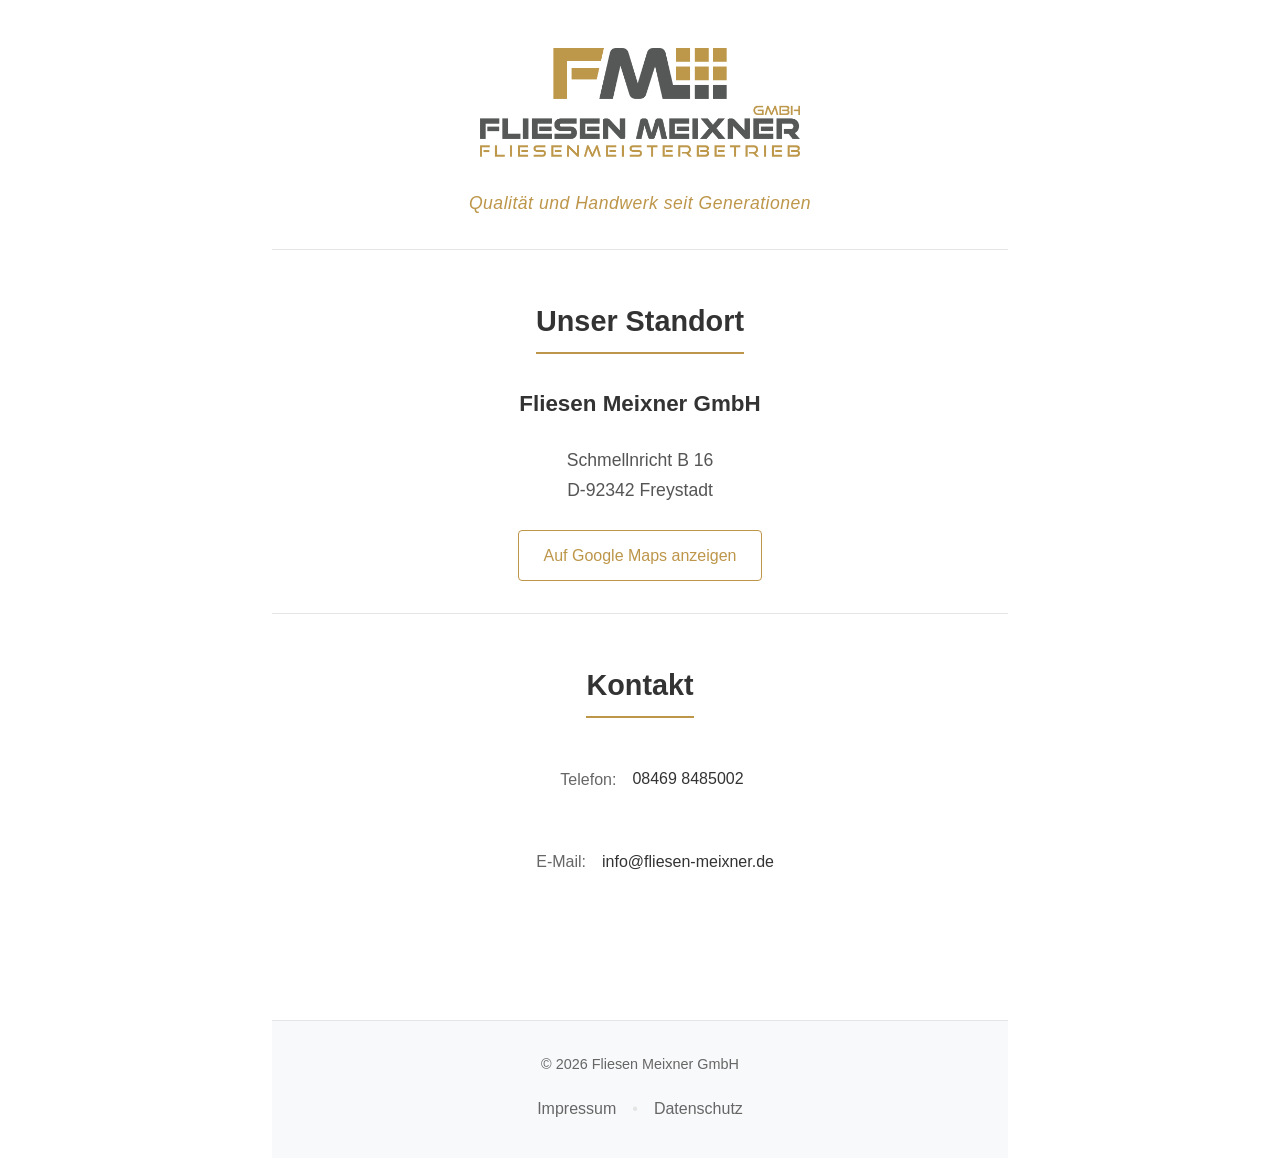
==== commit c4349192: "more flat and less contrasty design, no "card layout"" ====
--- a/index.html
+++ b/index.html
@@ -19,67 +19,50 @@
 <body>
     <div class="homepage-container">
         <header class="homepage-header">
-            <div class="logo-container">
-                <img src="img/logo_588.png" alt="Fliesen Meixner GmbH Logo" class="logo" loading="lazy">
-            </div>
+            <img src="img/logo_588.png" alt="Fliesen Meixner GmbH Logo" class="logo" loading="lazy">
+            <p class="tagline">Qualität und Handwerk seit Generationen</p>
         </header>
 
         <main class="homepage-main">
-            <div class="content-grid">
-                <div class="info-card address-card">
-                    <div class="card-icon">
-                        <svg width="24" height="24" viewBox="0 0 24 24" fill="none" xmlns="http://www.w3.org/2000/svg">
-                            <path d="M12 2C8.13 2 5 5.13 5 9c0 5.25 7 13 7 13s7-7.75 7-13c0-3.87-3.13-7-7-7zm0 9.5c-1.38 0-2.5-1.12-2.5-2.5s1.12-2.5 2.5-2.5 2.5 1.12 2.5 2.5-1.12 2.5-2.5 2.5z" fill="currentColor"/>
-                        </svg>
-                    </div>
-                    <h2>Fliesen Meixner GmbH</h2>
-                    <div class="card-content">
-                        <p class="address">
+            <section class="company-section">
+                <h2>Unser Standort</h2>
+                <div class="content-card">
+                    <h3>Fliesen Meixner GmbH</h3>
+                    <div class="address-info">
+                        <p>
                             Schmellnricht B 16<br>
                             D-92342 Freystadt
                         </p>
                         <a href="https://www.google.com/maps/search/?api=1&query=Fliesen+Meixner+GmbH+Schmellnricht+B+16+D-92342+Freystadt" target="_blank" rel="noopener noreferrer" class="map-link">
-                            <svg width="16" height="16" viewBox="0 0 24 24" fill="none" xmlns="http://www.w3.org/2000/svg">
-                                <path d="M12 2C8.13 2 5 5.13 5 9c0 5.25 7 13 7 13s7-7.75 7-13c0-3.87-3.13-7-7-7z" fill="currentColor"/>
-                            </svg>
                             Auf Google Maps anzeigen
                         </a>
                     </div>
                 </div>
+            </section>
 
-                <div class="info-card contact-card">
-                    <div class="card-icon">
-                        <svg width="24" height="24" viewBox="0 0 24 24" fill="none" xmlns="http://www.w3.org/2000/svg">
-                            <path d="M6.62 10.79c1.44 2.83 3.76 5.14 6.59 6.59l2.2-2.2c.27-.27.67-.36 1.02-.24 1.12.37 2.33.57 3.57.57.55 0 1 .45 1 1V20c0 .55-.45 1-1 1-9.39 0-17-7.61-17-17 0-.55.45-1 1-1h3.5c.55 0 1 .45 1 1 0 1.25.2 2.45.57 3.57.11.35.03.74-.25 1.02l-2.2 2.2z" fill="currentColor"/>
-                        </svg>
-                    </div>
-                    <h2>Kontakt</h2>
-                    <div class="card-content">
+            <section class="contact-section">
+                <h2>Kontakt</h2>
+                <div class="content-card">
+                    <div class="contact-info">
                         <div class="contact-item">
-                            <svg width="16" height="16" viewBox="0 0 24 24" fill="none" xmlns="http://www.w3.org/2000/svg">
-                                <path d="M6.62 10.79c1.44 2.83 3.76 5.14 6.59 6.59l2.2-2.2c.27-.27.67-.36 1.02-.24 1.12.37 2.33.57 3.57.57.55 0 1 .45 1 1V20c0 .55-.45 1-1 1-9.39 0-17-7.61-17-17 0-.55.45-1 1-1h3.5c.55 0 1 .45 1 1 0 1.25.2 2.45.57 3.57.11.35.03.74-.25 1.02l-2.2 2.2z" fill="currentColor"/>
-                            </svg>
+                            <span class="contact-label">Telefon:</span>
                             <a href="tel:+4984698485002">08469 8485002</a>
                         </div>
                         <div class="contact-item">
-                            <svg width="16" height="16" viewBox="0 0 24 24" fill="none" xmlns="http://www.w3.org/2000/svg">
-                                <path d="M20 4H4c-1.1 0-1.99.9-1.99 2L2 18c0 1.1.9 2 2 2h16c1.1 0 2-.9 2-2V6c0-1.1-.9-2-2-2zm0 4l-8 5-8-5V6l8 5 8-5v2z" fill="currentColor"/>
-                            </svg>
+                            <span class="contact-label">E-Mail:</span>
                             <a href="mailto:info@fliesen-meixner.de">info@fliesen-meixner.de</a>
                         </div>
                     </div>
                 </div>
-            </div>
+            </section>
         </main>
 
         <footer class="homepage-footer">
-            <div class="footer-content">
-                <p>&copy; <script>document.write(new Date().getFullYear())</script> Fliesen Meixner GmbH</p>
-                <div class="footer-links">
-                    <a href="impressum.html">Impressum</a>
-                    <span class="separator">•</span>
-                    <a href="datenschutz.html">Datenschutz</a>
-                </div>
+            <p>&copy; <script>document.write(new Date().getFullYear())</script> Fliesen Meixner GmbH</p>
+            <div class="footer-links">
+                <a href="impressum.html">Impressum</a>
+                <span class="separator">•</span>
+                <a href="datenschutz.html">Datenschutz</a>
             </div>
         </footer>
     </div>
--- a/css/style.css
+++ b/css/style.css
@@ -1,14 +1,13 @@
 :root {
-    --ci-dark-gray: #2c3e50;
+    --ci-dark-gray: #333333;
     --ci-gold: #bd964a;
-    --ci-gold-darker: #a78440;
+    --ci-gold-light: #d4b366;
     --ci-light-gray: #f8f9fa;
-    --ci-medium-gray: #6c757d;
+    --ci-medium-gray: #666666;
+    --ci-text-gray: #555555;
     --ci-white: #ffffff;
-    --ci-shadow: 0 4px 6px rgba(0, 0, 0, 0.07);
-    --ci-shadow-hover: 0 8px 25px rgba(0, 0, 0, 0.15);
-    --ci-border-radius: 12px;
-    --ci-transition: all 0.3s cubic-bezier(0.4, 0, 0.2, 1);
+    --ci-border: #e5e5e5;
+    --ci-transition: all 0.2s ease;
 }
 
 /* Reset and Base Styles */
@@ -21,10 +20,9 @@
     line-height: 1.6;
     margin: 0;
     padding: 0;
-    background: linear-gradient(135deg, #f5f7fa 0%, #c3cfe2 100%);
-    color: var(--ci-dark-gray);
+    background-color: var(--ci-white);
+    color: var(--ci-text-gray);
     min-height: 100vh;
-    overflow-x: hidden;
 }
 
 /* Homepage Container */
@@ -32,129 +30,126 @@
     min-height: 100vh;
     display: flex;
     flex-direction: column;
-    position: relative;
+    max-width: 800px;
+    margin: 0 auto;
+    padding: 0 2rem;
 }
 
 /* Header Styles */
 .homepage-header {
-    padding: 3rem 2rem 2rem;
     text-align: center;
-    background: transparent;
-}
-
-.logo-container {
-    display: inline-block;
-    padding: 1.5rem;
-    background: var(--ci-white);
-    border-radius: var(--ci-border-radius);
-    box-shadow: var(--ci-shadow);
-    transition: var(--ci-transition);
-}
-
-.logo-container:hover {
-    transform: translateY(-2px);
-    box-shadow: var(--ci-shadow-hover);
+    padding: 3rem 0 2rem;
+    border-bottom: 1px solid var(--ci-border);
+    margin-bottom: 3rem;
 }
 
 .logo {
-    max-width: 280px;
+    max-width: 320px;
     width: 100%;
     height: auto;
-    display: block;
+    margin-bottom: 1.5rem;
+}
+
+.tagline {
+    font-size: 1.1rem;
+    color: var(--ci-gold);
+    font-style: italic;
+    font-weight: 400;
+    margin: 0;
+    letter-spacing: 0.5px;
 }
 
 /* Main Content */
 .homepage-main {
     flex: 1;
-    padding: 0 2rem 4rem;
-    display: flex;
-    justify-content: center;
-    align-items: flex-start;
-}
-
-.content-grid {
-    display: grid;
-    grid-template-columns: repeat(auto-fit, minmax(320px, 1fr));
-    gap: 2rem;
-    max-width: 800px;
-    width: 100%;
-}
-
-/* Info Cards */
-.info-card {
-    background: var(--ci-white);
-    border-radius: var(--ci-border-radius);
-    padding: 2rem;
-    box-shadow: var(--ci-shadow);
-    transition: var(--ci-transition);
-    position: relative;
-    overflow: hidden;
-}
-
-.info-card::before {
-    content: '';
-    position: absolute;
-    top: 0;
-    left: 0;
-    right: 0;
-    height: 4px;
-    background: linear-gradient(90deg, var(--ci-gold), var(--ci-gold-darker));
-}
-
-.info-card:hover {
-    transform: translateY(-4px);
-    box-shadow: var(--ci-shadow-hover);
-}
-
-.card-icon {
-    display: inline-flex;
-    align-items: center;
-    justify-content: center;
-    width: 48px;
-    height: 48px;
-    background: linear-gradient(135deg, var(--ci-gold), var(--ci-gold-darker));
-    border-radius: 12px;
-    color: var(--ci-white);
-    margin-bottom: 1.5rem;
-}
-
-.info-card h2 {
-    font-size: 1.5rem;
+    padding-bottom: 3rem;
+}
+
+/* Sections */
+section {
+    margin-bottom: 3rem;
+    padding-bottom: 2rem;
+    text-align: center;
+}
+
+.company-section {
+    border-bottom: 1px solid var(--ci-border);
+}
+
+.contact-section {
+    border-bottom: none;
+}
+
+section h2 {
+    font-size: 1.8rem;
+    font-weight: 600;
+    color: var(--ci-dark-gray);
+    margin: 0 0 2rem 0;
+    padding-bottom: 0.5rem;
+    border-bottom: 2px solid var(--ci-gold);
+    display: inline-block;
+}
+
+/* Content Cards */
+.content-card {
+    max-width: 500px;
+    margin: 0 auto;
+    text-align: center;
+}
+
+.content-card h3 {
+    font-size: 1.4rem;
     font-weight: 600;
     color: var(--ci-dark-gray);
     margin: 0 0 1.5rem 0;
-    letter-spacing: -0.025em;
-}
-
-.card-content {
-    color: var(--ci-medium-gray);
+}
+
+/* Address Info */
+.address-info p {
+    font-size: 1.1rem;
     line-height: 1.7;
-}
-
-.address {
-    font-size: 1.1rem;
     margin-bottom: 1.5rem;
-    color: var(--ci-dark-gray);
-}
-
-/* Contact Items */
+    color: var(--ci-text-gray);
+}
+
+.map-link {
+    display: inline-block;
+    color: var(--ci-gold);
+    text-decoration: none;
+    font-weight: 500;
+    padding: 0.75rem 1.5rem;
+    border: 1px solid var(--ci-gold);
+    border-radius: 4px;
+    transition: var(--ci-transition);
+    background-color: transparent;
+}
+
+.map-link:hover {
+    background-color: var(--ci-gold);
+    color: var(--ci-white);
+}
+
+/* Contact Info */
+.contact-info {
+    display: flex;
+    flex-direction: column;
+    gap: 1.5rem;
+    align-items: center;
+}
+
 .contact-item {
     display: flex;
     align-items: center;
-    gap: 0.75rem;
-    margin-bottom: 1rem;
-    padding: 0.75rem;
-    border-radius: 8px;
-    transition: var(--ci-transition);
-}
-
-.contact-item:hover {
-    background: var(--ci-light-gray);
-}
-
-.contact-item svg {
-    color: var(--ci-gold);
-    flex-shrink: 0;
+    gap: 1rem;
+    padding: 0.75rem 0;
+    justify-content: center;
+}
+
+.contact-label {
+    font-weight: 500;
+    color: var(--ci-medium-gray);
+    min-width: 80px;
+    text-align: right;
 }
 
 .contact-item a {
@@ -162,120 +157,99 @@
     text-decoration: none;
     font-weight: 500;
     transition: var(--ci-transition);
+    padding: 0.25rem 0;
+    border-bottom: 1px solid transparent;
 }
 
 .contact-item a:hover {
     color: var(--ci-gold);
-}
-
-/* Map Link */
-.map-link {
-    display: inline-flex;
-    align-items: center;
-    gap: 0.5rem;
-    color: var(--ci-gold);
-    text-decoration: none;
-    font-weight: 500;
-    padding: 0.75rem 1rem;
-    border: 2px solid var(--ci-gold);
-    border-radius: 8px;
-    transition: var(--ci-transition);
-    margin-top: 1rem;
-}
-
-.map-link:hover {
-    background: var(--ci-gold);
-    color: var(--ci-white);
-    transform: translateY(-1px);
-}
-
-.map-link svg {
-    transition: var(--ci-transition);
+    border-bottom-color: var(--ci-gold);
 }
 
 /* Footer */
 .homepage-footer {
-    background: var(--ci-dark-gray);
-    color: var(--ci-white);
-    padding: 2rem;
+    background-color: var(--ci-light-gray);
+    padding: 2rem 0;
     margin-top: auto;
-}
-
-.footer-content {
-    max-width: 800px;
-    margin: 0 auto;
+    text-align: center;
+    border-top: 1px solid var(--ci-border);
+}
+
+.homepage-footer p {
+    margin: 0 0 1rem 0;
+    color: var(--ci-medium-gray);
+    font-size: 0.9rem;
+}
+
+.footer-links {
     display: flex;
-    flex-direction: column;
+    justify-content: center;
     align-items: center;
     gap: 1rem;
-    text-align: center;
-}
-
-.footer-content p {
-    margin: 0;
-    color: #bdc3c7;
-    font-size: 0.9rem;
-}
-
-.footer-links {
-    display: flex;
-    align-items: center;
-    gap: 1rem;
 }
 
 .footer-links a {
-    color: var(--ci-white);
+    color: var(--ci-medium-gray);
     text-decoration: none;
     font-weight: 500;
     transition: var(--ci-transition);
-    padding: 0.5rem;
-    border-radius: 4px;
+    padding: 0.25rem 0;
+    border-bottom: 1px solid transparent;
 }
 
 .footer-links a:hover {
     color: var(--ci-gold);
-    background: rgba(255, 255, 255, 0.1);
+    border-bottom-color: var(--ci-gold);
 }
 
 .separator {
-    color: #7f8c8d;
+    color: var(--ci-border);
     font-weight: 300;
 }
 
 /* Responsive Design */
 @media (max-width: 768px) {
+    .homepage-container {
+        padding: 0 1.5rem;
+    }
+    
     .homepage-header {
-        padding: 2rem 1rem 1.5rem;
-    }
-    
-    .logo-container {
-        padding: 1rem;
+        padding: 2rem 0 1.5rem;
+        margin-bottom: 2rem;
     }
     
     .logo {
-        max-width: 240px;
-    }
-    
-    .homepage-main {
-        padding: 0 1rem 3rem;
-    }
-    
-    .content-grid {
-        grid-template-columns: 1fr;
-        gap: 1.5rem;
-    }
-    
-    .info-card {
-        padding: 1.5rem;
-    }
-    
-    .info-card h2 {
-        font-size: 1.3rem;
-    }
-    
-    .footer-content {
+        max-width: 280px;
+    }
+    
+    .tagline {
+        font-size: 1rem;
+    }
+    
+    section {
+        margin-bottom: 2.5rem;
+        padding-bottom: 1.5rem;
+    }
+    
+    section h2 {
+        font-size: 1.5rem;
+    }
+    
+    .content-card h3 {
+        font-size: 1.2rem;
+    }
+    
+    .contact-item {
         flex-direction: column;
-        gap: 0.75rem;
+        align-items: center;
+        gap: 0.25rem;
+        padding: 0.5rem 0;
+    }
+    
+    .contact-label {
+        min-width: auto;
+        font-size: 0.9rem;
+        text-align: center;
     }
     
     .footer-links {
@@ -289,61 +263,43 @@
 }
 
 @media (max-width: 480px) {
+    .homepage-container {
+        padding: 0 1rem;
+    }
+    
     .homepage-header {
-        padding: 1.5rem 1rem 1rem;
+        padding: 1.5rem 0 1rem;
+        margin-bottom: 1.5rem;
     }
     
     .logo {
-        max-width: 200px;
-    }
-    
-    .info-card {
-        padding: 1.25rem;
-    }
-    
-    .card-icon {
-        width: 40px;
-        height: 40px;
-        margin-bottom: 1rem;
-    }
-    
-    .info-card h2 {
-        font-size: 1.2rem;
-        margin-bottom: 1rem;
-    }
-    
-    .contact-item {
-        padding: 0.5rem;
+        max-width: 240px;
+    }
+    
+    .tagline {
+        font-size: 0.95rem;
+    }
+    
+    section h2 {
+        font-size: 1.3rem;
+    }
+    
+    .content-card h3 {
+        font-size: 1.1rem;
+    }
+    
+    .address-info p {
+        font-size: 1rem;
     }
     
     .map-link {
-        padding: 0.6rem 0.8rem;
+        padding: 0.6rem 1.2rem;
         font-size: 0.9rem;
     }
-}
-
-/* Animation for page load */
-@keyframes fadeInUp {
-    from {
-        opacity: 0;
-        transform: translateY(30px);
-    }
-    to {
-        opacity: 1;
-        transform: translateY(0);
-    }
-}
-
-.info-card {
-    animation: fadeInUp 0.6s ease-out;
-}
-
-.info-card:nth-child(2) {
-    animation-delay: 0.1s;
-}
-
-.logo-container {
-    animation: fadeInUp 0.6s ease-out;
+    
+    .contact-info {
+        gap: 1rem;
+    }
 }
 
 /* Focus styles for accessibility */
@@ -357,15 +313,20 @@
 /* Print styles */
 @media print {
     .homepage-container {
-        background: white;
-    }
-    
-    .info-card {
-        box-shadow: none;
-        border: 1px solid #ddd;
-    }
-    
-    .logo-container {
-        box-shadow: none;
-    }
-}
+        max-width: none;
+        padding: 0;
+    }
+    
+    .homepage-header {
+        border-bottom: 2px solid #000;
+    }
+    
+    .map-link {
+        border: 1px solid #000;
+        color: #000;
+    }
+    
+    section h2 {
+        border-bottom-color: #000;
+    }
+}
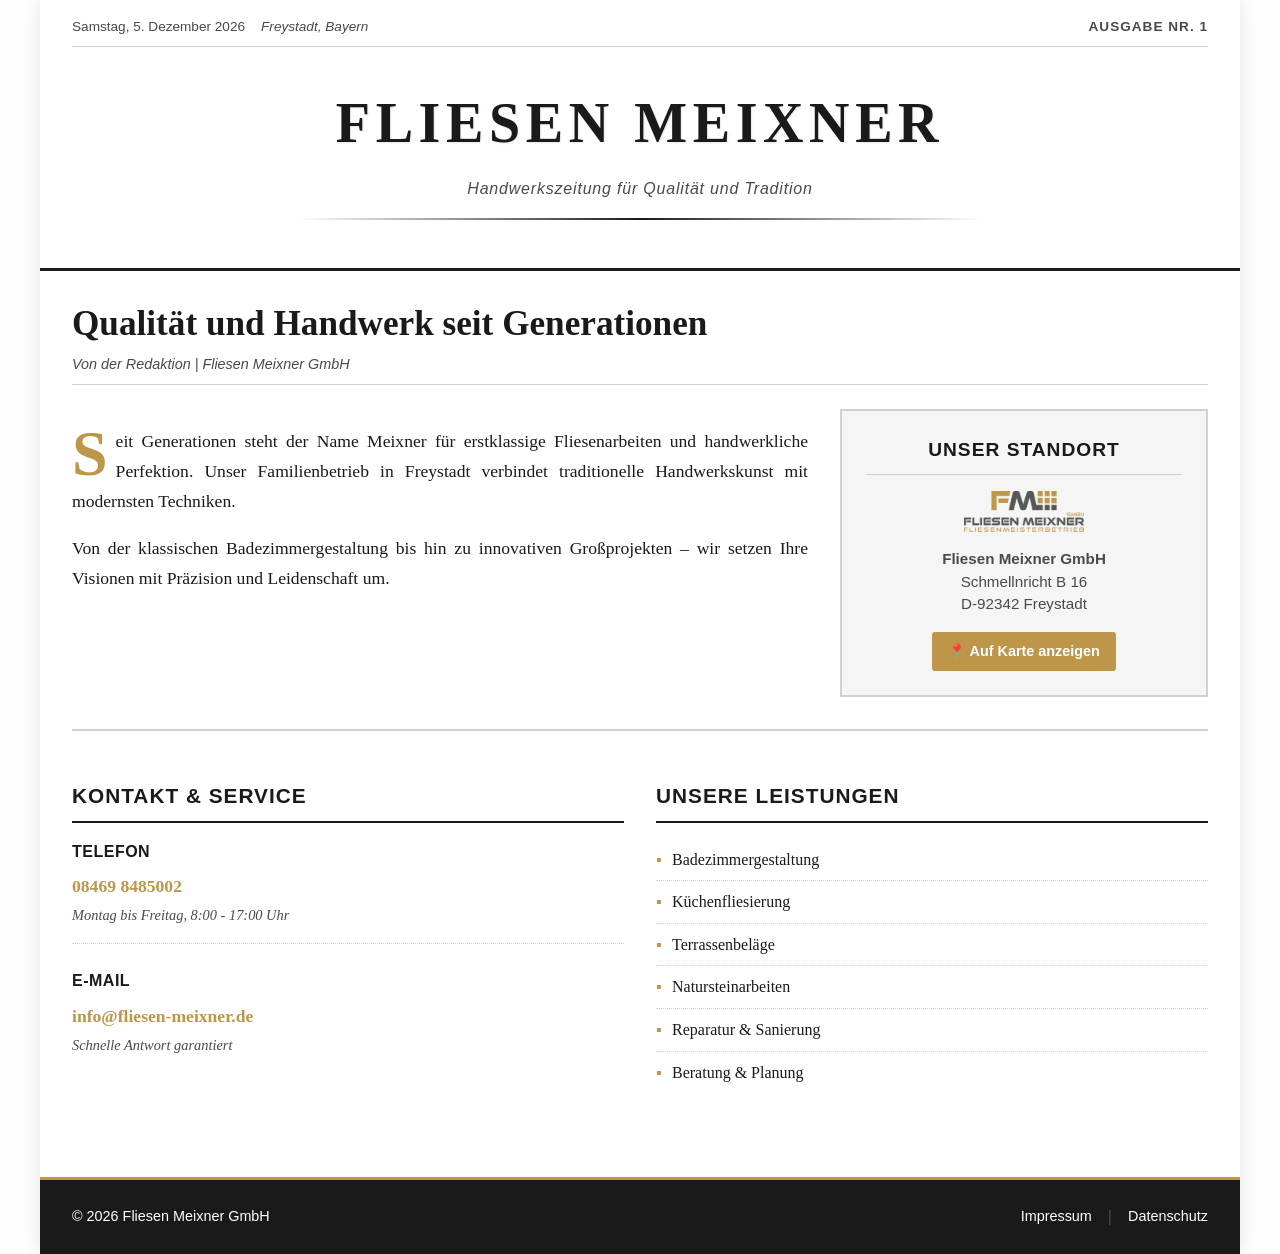
==== commit b3535e86: "funny newspaper layout for index - POC" ====
--- a/index.html
+++ b/index.html
@@ -17,54 +17,131 @@
     <script src="js/script.js" defer></script>
 </head>
 <body>
-    <div class="homepage-container">
-        <header class="homepage-header">
-            <img src="img/logo_588.png" alt="Fliesen Meixner GmbH Logo" class="logo" loading="lazy">
-            <p class="tagline">Qualität und Handwerk seit Generationen</p>
+    <div class="newspaper-container">
+        <!-- Newspaper Header -->
+        <header class="newspaper-header">
+            <div class="header-top">
+                <div class="date-weather">
+                    <span class="date" id="current-date"></span>
+                    <span class="location">Freystadt, Bayern</span>
+                </div>
+                <div class="edition">Ausgabe Nr. 1</div>
+            </div>
+            
+            <div class="masthead">
+                <h1 class="newspaper-title">FLIESEN MEIXNER</h1>
+                <p class="subtitle">Handwerkszeitung für Qualität und Tradition</p>
+                <div class="header-line"></div>
+            </div>
         </header>
 
-        <main class="homepage-main">
-            <section class="company-section">
-                <h2>Unser Standort</h2>
-                <div class="content-card">
-                    <h3>Fliesen Meixner GmbH</h3>
-                    <div class="address-info">
+        <!-- Main Content in Newspaper Layout -->
+        <main class="newspaper-main">
+            <!-- Lead Story -->
+            <article class="lead-story">
+                <header class="article-header">
+                    <h2 class="headline">Qualität und Handwerk seit Generationen</h2>
+                    <p class="byline">Von der Redaktion | Fliesen Meixner GmbH</p>
+                </header>
+                
+                <div class="article-content">
+                    <div class="article-text">
+                        <p class="lead-paragraph">
+                            <span class="drop-cap">S</span>eit Generationen steht der Name Meixner für erstklassige Fliesenarbeiten und handwerkliche Perfektion. 
+                            Unser Familienbetrieb in Freystadt verbindet traditionelle Handwerkskunst mit modernsten Techniken.
+                        </p>
                         <p>
-                            Schmellnricht B 16<br>
-                            D-92342 Freystadt
+                            Von der klassischen Badezimmergestaltung bis hin zu innovativen Großprojekten – 
+                            wir setzen Ihre Visionen mit Präzision und Leidenschaft um.
                         </p>
-                        <a href="https://www.google.com/maps/search/?api=1&query=Fliesen+Meixner+GmbH+Schmellnricht+B+16+D-92342+Freystadt" target="_blank" rel="noopener noreferrer" class="map-link">
-                            Auf Google Maps anzeigen
-                        </a>
                     </div>
+                    
+                    <aside class="company-info-box">
+                        <h3>Unser Standort</h3>
+                        <div class="info-content">
+                            <img src="img/logo_588.png" alt="Fliesen Meixner GmbH Logo" class="company-logo" loading="lazy">
+                            <div class="address-details">
+                                <strong>Fliesen Meixner GmbH</strong><br>
+                                Schmellnricht B 16<br>
+                                D-92342 Freystadt
+                            </div>
+                            <a href="https://www.google.com/maps/search/?api=1&query=Fliesen+Meixner+GmbH+Schmellnricht+B+16+D-92342+Freystadt" 
+                               target="_blank" rel="noopener noreferrer" class="map-button">
+                                📍 Auf Karte anzeigen
+                            </a>
+                        </div>
+                    </aside>
                 </div>
-            </section>
+            </article>
 
-            <section class="contact-section">
-                <h2>Kontakt</h2>
-                <div class="content-card">
-                    <div class="contact-info">
+            <!-- Contact Section as News Column -->
+            <section class="news-columns">
+                <article class="news-column">
+                    <header class="column-header">
+                        <h3 class="column-title">Kontakt & Service</h3>
+                        <div class="column-line"></div>
+                    </header>
+                    
+                    <div class="column-content">
                         <div class="contact-item">
-                            <span class="contact-label">Telefon:</span>
-                            <a href="tel:+4984698485002">08469 8485002</a>
+                            <h4>Telefon</h4>
+                            <a href="tel:+4984698485002" class="contact-link">08469 8485002</a>
+                            <p class="contact-note">Montag bis Freitag, 8:00 - 17:00 Uhr</p>
                         </div>
+                        
                         <div class="contact-item">
-                            <span class="contact-label">E-Mail:</span>
-                            <a href="mailto:info@fliesen-meixner.de">info@fliesen-meixner.de</a>
+                            <h4>E-Mail</h4>
+                            <a href="mailto:info@fliesen-meixner.de" class="contact-link">info@fliesen-meixner.de</a>
+                            <p class="contact-note">Schnelle Antwort garantiert</p>
                         </div>
                     </div>
-                </div>
+                </article>
+
+                <article class="news-column">
+                    <header class="column-header">
+                        <h3 class="column-title">Unsere Leistungen</h3>
+                        <div class="column-line"></div>
+                    </header>
+                    
+                    <div class="column-content">
+                        <ul class="services-list">
+                            <li>Badezimmergestaltung</li>
+                            <li>Küchenfliesierung</li>
+                            <li>Terrassenbeläge</li>
+                            <li>Natursteinarbeiten</li>
+                            <li>Reparatur & Sanierung</li>
+                            <li>Beratung & Planung</li>
+                        </ul>
+                    </div>
+                </article>
             </section>
         </main>
 
-        <footer class="homepage-footer">
-            <p>&copy; <script>document.write(new Date().getFullYear())</script> Fliesen Meixner GmbH</p>
-            <div class="footer-links">
-                <a href="impressum.html">Impressum</a>
-                <span class="separator">•</span>
-                <a href="datenschutz.html">Datenschutz</a>
+        <!-- Newspaper Footer -->
+        <footer class="newspaper-footer">
+            <div class="footer-content">
+                <div class="footer-section">
+                    <p class="copyright">&copy; <script>document.write(new Date().getFullYear())</script> Fliesen Meixner GmbH</p>
+                </div>
+                <div class="footer-section">
+                    <nav class="footer-nav">
+                        <a href="impressum.html">Impressum</a>
+                        <span class="separator">|</span>
+                        <a href="datenschutz.html">Datenschutz</a>
+                    </nav>
+                </div>
             </div>
         </footer>
     </div>
+
+    <script>
+        // Set current date
+        document.getElementById('current-date').textContent = new Date().toLocaleDateString('de-DE', {
+            weekday: 'long',
+            year: 'numeric',
+            month: 'long',
+            day: 'numeric'
+        });
+    </script>
 </body>
 </html>
--- a/css/style.css
+++ b/css/style.css
@@ -1,13 +1,22 @@
+/* Newspaper-style CSS Variables */
 :root {
-    --ci-dark-gray: #333333;
-    --ci-gold: #bd964a;
-    --ci-gold-light: #d4b366;
-    --ci-light-gray: #f8f9fa;
-    --ci-medium-gray: #666666;
-    --ci-text-gray: #555555;
-    --ci-white: #ffffff;
-    --ci-border: #e5e5e5;
-    --ci-transition: all 0.2s ease;
+    --newspaper-black: #1a1a1a;
+    --newspaper-gray: #4a4a4a;
+    --newspaper-light-gray: #f5f5f5;
+    --newspaper-border: #d0d0d0;
+    --newspaper-accent: #bd964a;
+    --newspaper-red: #c41e3a;
+    --newspaper-white: #ffffff;
+    --newspaper-cream: #fefefe;
+    
+    /* Typography */
+    --serif-font: "Times New Roman", Times, serif;
+    --sans-font: "Arial", "Helvetica Neue", sans-serif;
+    --mono-font: "Courier New", monospace;
+    
+    /* Spacing */
+    --column-gap: 2rem;
+    --section-spacing: 1.5rem;
 }
 
 /* Reset and Base Styles */
@@ -16,245 +25,421 @@
 }
 
 body {
-    font-family: -apple-system, BlinkMacSystemFont, "Segoe UI", Roboto, "Helvetica Neue", Arial, sans-serif;
+    font-family: var(--serif-font);
     line-height: 1.6;
     margin: 0;
     padding: 0;
-    background-color: var(--ci-white);
-    color: var(--ci-text-gray);
+    background-color: var(--newspaper-cream);
+    color: var(--newspaper-black);
+    font-size: 16px;
+}
+
+/* Newspaper Container */
+.newspaper-container {
+    max-width: 1200px;
+    margin: 0 auto;
+    background-color: var(--newspaper-white);
+    box-shadow: 0 0 20px rgba(0, 0, 0, 0.1);
     min-height: 100vh;
 }
 
-/* Homepage Container */
-.homepage-container {
-    min-height: 100vh;
+/* Newspaper Header */
+.newspaper-header {
+    border-bottom: 3px solid var(--newspaper-black);
+    padding: 1rem 2rem;
+    background-color: var(--newspaper-white);
+}
+
+.header-top {
+    display: flex;
+    justify-content: space-between;
+    align-items: center;
+    font-family: var(--sans-font);
+    font-size: 0.85rem;
+    color: var(--newspaper-gray);
+    margin-bottom: 1rem;
+    padding-bottom: 0.5rem;
+    border-bottom: 1px solid var(--newspaper-border);
+}
+
+.date-weather {
+    display: flex;
+    gap: 1rem;
+}
+
+.location {
+    font-style: italic;
+}
+
+.edition {
+    font-weight: bold;
+    text-transform: uppercase;
+    letter-spacing: 1px;
+}
+
+.masthead {
+    text-align: center;
+    padding: 1rem 0;
+}
+
+.newspaper-title {
+    font-family: var(--serif-font);
+    font-size: 3.5rem;
+    font-weight: bold;
+    letter-spacing: 0.1em;
+    margin: 0;
+    color: var(--newspaper-black);
+    text-shadow: 1px 1px 2px rgba(0, 0, 0, 0.1);
+}
+
+.subtitle {
+    font-family: var(--sans-font);
+    font-size: 1rem;
+    font-style: italic;
+    color: var(--newspaper-gray);
+    margin: 0.5rem 0 1rem 0;
+    letter-spacing: 0.05em;
+}
+
+.header-line {
+    height: 2px;
+    background: linear-gradient(to right, transparent, var(--newspaper-black), transparent);
+    margin: 1rem auto;
+    width: 60%;
+}
+
+/* Main Content */
+.newspaper-main {
+    padding: 2rem;
+    column-gap: var(--column-gap);
+}
+
+/* Lead Story */
+.lead-story {
+    margin-bottom: 3rem;
+    padding-bottom: 2rem;
+    border-bottom: 2px solid var(--newspaper-border);
+}
+
+.article-header {
+    margin-bottom: 1.5rem;
+}
+
+.headline {
+    font-family: var(--serif-font);
+    font-size: 2.2rem;
+    font-weight: bold;
+    line-height: 1.2;
+    margin: 0 0 0.5rem 0;
+    color: var(--newspaper-black);
+}
+
+.byline {
+    font-family: var(--sans-font);
+    font-size: 0.9rem;
+    color: var(--newspaper-gray);
+    font-style: italic;
+    margin: 0;
+    border-bottom: 1px solid var(--newspaper-border);
+    padding-bottom: 0.5rem;
+}
+
+.article-content {
+    display: grid;
+    grid-template-columns: 2fr 1fr;
+    gap: 2rem;
+    align-items: start;
+}
+
+.article-text {
+    font-size: 1.1rem;
+    line-height: 1.7;
+}
+
+.lead-paragraph {
+    margin-bottom: 1rem;
+}
+
+.drop-cap {
+    float: left;
+    font-size: 4rem;
+    line-height: 3rem;
+    padding-right: 0.5rem;
+    padding-top: 0.2rem;
+    font-weight: bold;
+    color: var(--newspaper-accent);
+    font-family: var(--serif-font);
+}
+
+.article-text p {
+    margin-bottom: 1rem;
+    text-align: justify;
+    hyphens: auto;
+}
+
+/* Company Info Box */
+.company-info-box {
+    background-color: var(--newspaper-light-gray);
+    border: 2px solid var(--newspaper-border);
+    padding: 1.5rem;
+    text-align: center;
+}
+
+.company-info-box h3 {
+    font-family: var(--sans-font);
+    font-size: 1.2rem;
+    font-weight: bold;
+    margin: 0 0 1rem 0;
+    color: var(--newspaper-black);
+    text-transform: uppercase;
+    letter-spacing: 1px;
+    border-bottom: 1px solid var(--newspaper-border);
+    padding-bottom: 0.5rem;
+}
+
+.info-content {
     display: flex;
     flex-direction: column;
-    max-width: 800px;
+    gap: 1rem;
+    align-items: center;
+}
+
+.company-logo {
+    max-width: 120px;
+    height: auto;
+}
+
+.address-details {
+    font-family: var(--sans-font);
+    font-size: 0.95rem;
+    line-height: 1.5;
+    color: var(--newspaper-gray);
+}
+
+.map-button {
+    display: inline-block;
+    background-color: var(--newspaper-accent);
+    color: var(--newspaper-white);
+    text-decoration: none;
+    padding: 0.5rem 1rem;
+    border-radius: 3px;
+    font-family: var(--sans-font);
+    font-size: 0.9rem;
+    font-weight: bold;
+    transition: background-color 0.2s ease;
+}
+
+.map-button:hover {
+    background-color: #a08440;
+}
+
+/* News Columns */
+.news-columns {
+    display: grid;
+    grid-template-columns: 1fr 1fr;
+    gap: var(--column-gap);
+    margin-top: 2rem;
+}
+
+.news-column {
+    padding: 0;
+}
+
+.column-header {
+    margin-bottom: 1rem;
+}
+
+.column-title {
+    font-family: var(--sans-font);
+    font-size: 1.3rem;
+    font-weight: bold;
+    margin: 0;
+    color: var(--newspaper-black);
+    text-transform: uppercase;
+    letter-spacing: 1px;
+}
+
+.column-line {
+    height: 2px;
+    background-color: var(--newspaper-black);
+    margin: 0.5rem 0 1rem 0;
+}
+
+.column-content {
+    font-family: var(--serif-font);
+    font-size: 1rem;
+    line-height: 1.6;
+}
+
+/* Contact Items */
+.contact-item {
+    margin-bottom: 1.5rem;
+    padding-bottom: 1rem;
+    border-bottom: 1px dotted var(--newspaper-border);
+}
+
+.contact-item:last-child {
+    border-bottom: none;
+}
+
+.contact-item h4 {
+    font-family: var(--sans-font);
+    font-size: 1rem;
+    font-weight: bold;
+    margin: 0 0 0.5rem 0;
+    color: var(--newspaper-black);
+    text-transform: uppercase;
+    letter-spacing: 0.5px;
+}
+
+.contact-link {
+    color: var(--newspaper-accent);
+    text-decoration: none;
+    font-weight: bold;
+    font-size: 1.1rem;
+}
+
+.contact-link:hover {
+    text-decoration: underline;
+}
+
+.contact-note {
+    font-size: 0.9rem;
+    color: var(--newspaper-gray);
+    font-style: italic;
+    margin: 0.25rem 0 0 0;
+}
+
+/* Services List */
+.services-list {
+    list-style: none;
+    padding: 0;
+    margin: 0;
+}
+
+.services-list li {
+    padding: 0.5rem 0;
+    border-bottom: 1px dotted var(--newspaper-border);
+    position: relative;
+    padding-left: 1rem;
+}
+
+.services-list li:before {
+    content: "▪";
+    color: var(--newspaper-accent);
+    font-weight: bold;
+    position: absolute;
+    left: 0;
+}
+
+.services-list li:last-child {
+    border-bottom: none;
+}
+
+/* Newspaper Footer */
+.newspaper-footer {
+    background-color: var(--newspaper-black);
+    color: var(--newspaper-white);
+    padding: 1.5rem 2rem;
+    margin-top: 3rem;
+    border-top: 3px solid var(--newspaper-accent);
+}
+
+.footer-content {
+    display: flex;
+    justify-content: space-between;
+    align-items: center;
+    max-width: 1200px;
     margin: 0 auto;
-    padding: 0 2rem;
-}
-
-/* Header Styles */
-.homepage-header {
-    text-align: center;
-    padding: 3rem 0 2rem;
-    border-bottom: 1px solid var(--ci-border);
-    margin-bottom: 3rem;
-}
-
-.logo {
-    max-width: 320px;
-    width: 100%;
-    height: auto;
-    margin-bottom: 1.5rem;
-}
-
-.tagline {
-    font-size: 1.1rem;
-    color: var(--ci-gold);
-    font-style: italic;
-    font-weight: 400;
+}
+
+.footer-section {
+    font-family: var(--sans-font);
+}
+
+.copyright {
     margin: 0;
-    letter-spacing: 0.5px;
-}
-
-/* Main Content */
-.homepage-main {
-    flex: 1;
-    padding-bottom: 3rem;
-}
-
-/* Sections */
-section {
-    margin-bottom: 3rem;
-    padding-bottom: 2rem;
-    text-align: center;
-}
-
-.company-section {
-    border-bottom: 1px solid var(--ci-border);
-}
-
-.contact-section {
-    border-bottom: none;
-}
-
-section h2 {
-    font-size: 1.8rem;
-    font-weight: 600;
-    color: var(--ci-dark-gray);
-    margin: 0 0 2rem 0;
-    padding-bottom: 0.5rem;
-    border-bottom: 2px solid var(--ci-gold);
-    display: inline-block;
-}
-
-/* Content Cards */
-.content-card {
-    max-width: 500px;
-    margin: 0 auto;
-    text-align: center;
-}
-
-.content-card h3 {
-    font-size: 1.4rem;
-    font-weight: 600;
-    color: var(--ci-dark-gray);
-    margin: 0 0 1.5rem 0;
-}
-
-/* Address Info */
-.address-info p {
-    font-size: 1.1rem;
-    line-height: 1.7;
-    margin-bottom: 1.5rem;
-    color: var(--ci-text-gray);
-}
-
-.map-link {
-    display: inline-block;
-    color: var(--ci-gold);
-    text-decoration: none;
-    font-weight: 500;
-    padding: 0.75rem 1.5rem;
-    border: 1px solid var(--ci-gold);
-    border-radius: 4px;
-    transition: var(--ci-transition);
-    background-color: transparent;
-}
-
-.map-link:hover {
-    background-color: var(--ci-gold);
-    color: var(--ci-white);
-}
-
-/* Contact Info */
-.contact-info {
-    display: flex;
-    flex-direction: column;
-    gap: 1.5rem;
-    align-items: center;
-}
-
-.contact-item {
+    font-size: 0.9rem;
+}
+
+.footer-nav {
     display: flex;
     align-items: center;
     gap: 1rem;
-    padding: 0.75rem 0;
-    justify-content: center;
-}
-
-.contact-label {
-    font-weight: 500;
-    color: var(--ci-medium-gray);
-    min-width: 80px;
-    text-align: right;
-}
-
-.contact-item a {
-    color: var(--ci-dark-gray);
+}
+
+.footer-nav a {
+    color: var(--newspaper-white);
     text-decoration: none;
-    font-weight: 500;
-    transition: var(--ci-transition);
-    padding: 0.25rem 0;
-    border-bottom: 1px solid transparent;
-}
-
-.contact-item a:hover {
-    color: var(--ci-gold);
-    border-bottom-color: var(--ci-gold);
-}
-
-/* Footer */
-.homepage-footer {
-    background-color: var(--ci-light-gray);
-    padding: 2rem 0;
-    margin-top: auto;
-    text-align: center;
-    border-top: 1px solid var(--ci-border);
-}
-
-.homepage-footer p {
-    margin: 0 0 1rem 0;
-    color: var(--ci-medium-gray);
     font-size: 0.9rem;
-}
-
-.footer-links {
-    display: flex;
-    justify-content: center;
-    align-items: center;
-    gap: 1rem;
-}
-
-.footer-links a {
-    color: var(--ci-medium-gray);
-    text-decoration: none;
-    font-weight: 500;
-    transition: var(--ci-transition);
-    padding: 0.25rem 0;
-    border-bottom: 1px solid transparent;
-}
-
-.footer-links a:hover {
-    color: var(--ci-gold);
-    border-bottom-color: var(--ci-gold);
+    transition: color 0.2s ease;
+}
+
+.footer-nav a:hover {
+    color: var(--newspaper-accent);
 }
 
 .separator {
-    color: var(--ci-border);
-    font-weight: 300;
+    color: var(--newspaper-gray);
 }
 
 /* Responsive Design */
 @media (max-width: 768px) {
-    .homepage-container {
-        padding: 0 1.5rem;
-    }
-    
-    .homepage-header {
-        padding: 2rem 0 1.5rem;
-        margin-bottom: 2rem;
-    }
-    
-    .logo {
-        max-width: 280px;
-    }
-    
-    .tagline {
-        font-size: 1rem;
-    }
-    
-    section {
-        margin-bottom: 2.5rem;
-        padding-bottom: 1.5rem;
-    }
-    
-    section h2 {
-        font-size: 1.5rem;
-    }
-    
-    .content-card h3 {
-        font-size: 1.2rem;
-    }
-    
-    .contact-item {
-        flex-direction: column;
-        align-items: center;
-        gap: 0.25rem;
-        padding: 0.5rem 0;
-    }
-    
-    .contact-label {
-        min-width: auto;
-        font-size: 0.9rem;
-        text-align: center;
-    }
-    
-    .footer-links {
+    .newspaper-container {
+        margin: 0;
+        box-shadow: none;
+    }
+    
+    .newspaper-header {
+        padding: 1rem;
+    }
+    
+    .header-top {
         flex-direction: column;
         gap: 0.5rem;
+        text-align: center;
+    }
+    
+    .newspaper-title {
+        font-size: 2.5rem;
+    }
+    
+    .subtitle {
+        font-size: 0.9rem;
+    }
+    
+    .newspaper-main {
+        padding: 1rem;
+    }
+    
+    .article-content {
+        grid-template-columns: 1fr;
+        gap: 1.5rem;
+    }
+    
+    .news-columns {
+        grid-template-columns: 1fr;
+        gap: 2rem;
+    }
+    
+    .headline {
+        font-size: 1.8rem;
+    }
+    
+    .drop-cap {
+        font-size: 3rem;
+        line-height: 2.5rem;
+    }
+    
+    .footer-content {
+        flex-direction: column;
+        gap: 1rem;
+        text-align: center;
+    }
+    
+    .footer-nav {
+        flex-direction: column;
+        gap: 0.5rem;
     }
     
     .separator {
@@ -263,70 +448,83 @@
 }
 
 @media (max-width: 480px) {
-    .homepage-container {
-        padding: 0 1rem;
-    }
-    
-    .homepage-header {
-        padding: 1.5rem 0 1rem;
-        margin-bottom: 1.5rem;
-    }
-    
-    .logo {
-        max-width: 240px;
-    }
-    
-    .tagline {
-        font-size: 0.95rem;
-    }
-    
-    section h2 {
-        font-size: 1.3rem;
-    }
-    
-    .content-card h3 {
-        font-size: 1.1rem;
-    }
-    
-    .address-info p {
+    .newspaper-header {
+        padding: 0.5rem;
+    }
+    
+    .newspaper-title {
+        font-size: 2rem;
+        letter-spacing: 0.05em;
+    }
+    
+    .subtitle {
+        font-size: 0.8rem;
+    }
+    
+    .newspaper-main {
+        padding: 0.5rem;
+    }
+    
+    .headline {
+        font-size: 1.5rem;
+    }
+    
+    .article-text {
         font-size: 1rem;
     }
     
-    .map-link {
-        padding: 0.6rem 1.2rem;
-        font-size: 0.9rem;
-    }
-    
-    .contact-info {
-        gap: 1rem;
+    .drop-cap {
+        font-size: 2.5rem;
+        line-height: 2rem;
+    }
+    
+    .company-info-box {
+        padding: 1rem;
+    }
+    
+    .company-logo {
+        max-width: 100px;
+    }
+}
+
+/* Print Styles */
+@media print {
+    .newspaper-container {
+        box-shadow: none;
+        max-width: none;
+    }
+    
+    .newspaper-header {
+        border-bottom: 3px solid #000;
+    }
+    
+    .header-line {
+        background: #000;
+    }
+    
+    .column-line {
+        background-color: #000;
+    }
+    
+    .map-button {
+        background-color: #000;
+        color: #fff;
+    }
+    
+    .newspaper-footer {
+        background-color: #000;
+        color: #fff;
+    }
+    
+    .contact-link {
+        color: #000;
     }
 }
 
 /* Focus styles for accessibility */
-.map-link:focus,
-.contact-item a:focus,
-.footer-links a:focus {
-    outline: 2px solid var(--ci-gold);
+.map-button:focus,
+.contact-link:focus,
+.footer-nav a:focus {
+    outline: 2px solid var(--newspaper-accent);
     outline-offset: 2px;
 }
-
-/* Print styles */
-@media print {
-    .homepage-container {
-        max-width: none;
-        padding: 0;
-    }
-    
-    .homepage-header {
-        border-bottom: 2px solid #000;
-    }
-    
-    .map-link {
-        border: 1px solid #000;
-        color: #000;
-    }
-    
-    section h2 {
-        border-bottom-color: #000;
-    }
-}
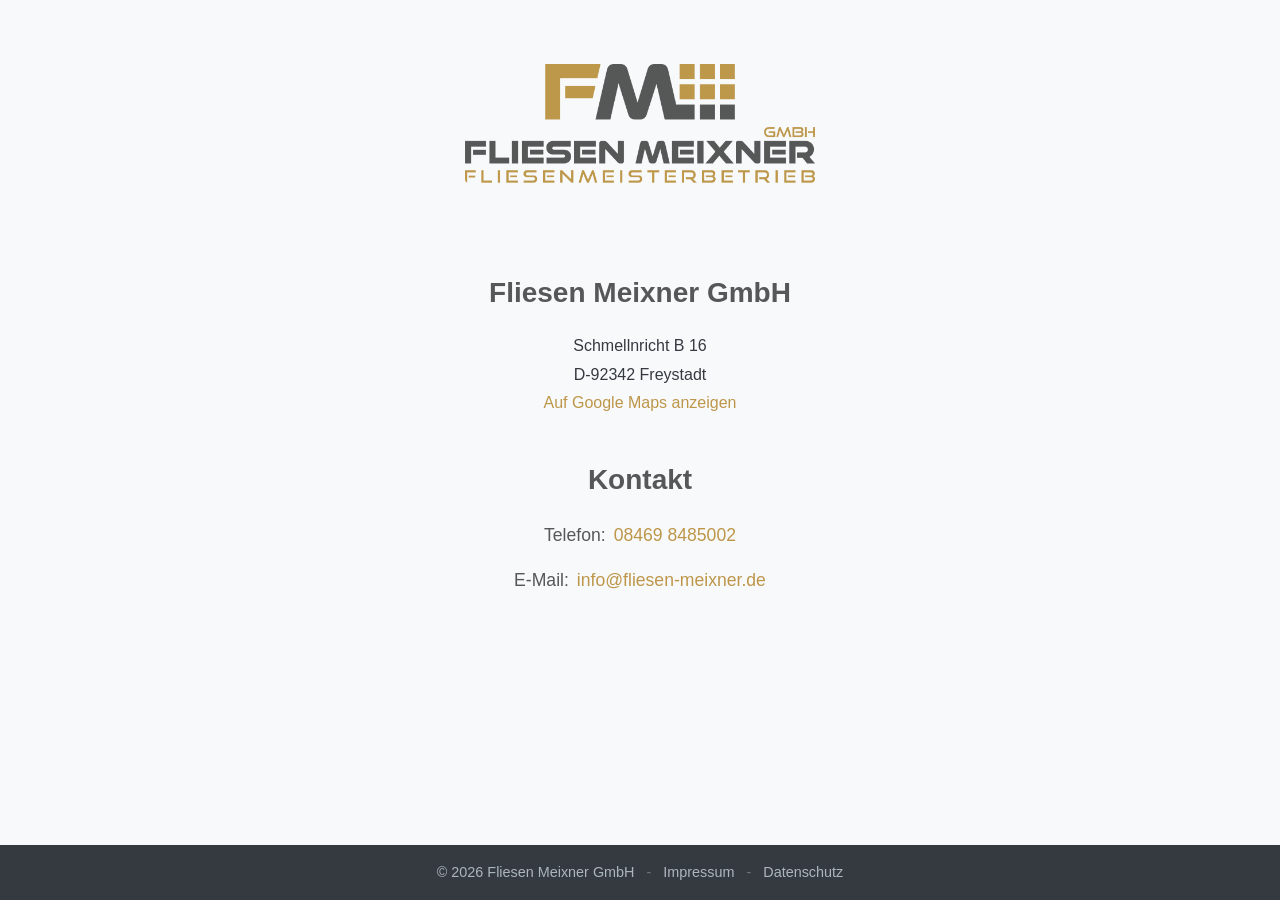
==== commit d46abbec: "refactor with opus 4" ====
--- a/index.html
+++ b/index.html
@@ -2,146 +2,120 @@
 <html lang="de">
 <head>
     <meta charset="UTF-8">
-    <meta name="viewport" content="width=device-width, initial-scale=1.0, maximum-scale=1.0, user-scalable=no, viewport-fit=cover">
-    <title>Fliesen Meixner GmbH - Ihr Experte für Fliesen</title>
-    <link rel="stylesheet" href="css/style.css">
+    <meta name="viewport" content="width=device-width, initial-scale=1.0, maximum-scale=5.0, user-scalable=yes, viewport-fit=cover">
+    
+    <!-- SEO Meta Tags -->
+    <title>Fliesen Meixner GmbH - Ihr Experte für Fliesen in Freystadt</title>
+    <meta name="description" content="Fliesen Meixner GmbH in Freystadt - Ihr zuverlässiger Partner für hochwertige Fliesenarbeiten. Kontaktieren Sie uns unter 08469 8485002.">
+    <meta name="keywords" content="Fliesen, Fliesenleger, Freystadt, Schmellnricht, Fliesen Meixner">
+    <meta name="author" content="Fliesen Meixner GmbH">
+    
+    <!-- Open Graph Meta Tags -->
+    <meta property="og:title" content="Fliesen Meixner GmbH - Ihr Experte für Fliesen">
+    <meta property="og:description" content="Ihr zuverlässiger Partner für hochwertige Fliesenarbeiten in Freystadt und Umgebung.">
+    <meta property="og:type" content="website">
+    <meta property="og:url" content="https://fliesen-meixner.de">
+    <meta property="og:image" content="https://fliesen-meixner.de/img/logo_588.png">
+    
+    <!-- Favicon and App Icons -->
+    <link rel="icon" href="img/logo_i_681.png" sizes="512x512" type="image/png">
+    <link rel="apple-touch-icon" href="img/logo_i_681.png" sizes="152x152">
+    
+    <!-- PWA Configuration -->
     <link rel="manifest" href="manifest.json">
     <meta name="theme-color" content="#bd964a">
-    <link rel="icon" href="img/logo_i_681.png" sizes="512x512" type="image/png">
-    <link rel="apple-touch-icon" href="img/logo_i_681.png" sizes="152x152">
     <meta name="apple-mobile-web-app-capable" content="yes">
     <meta name="apple-mobile-web-app-status-bar-style" content="default">
     <meta name="apple-mobile-web-app-title" content="Fliesen Meixner">
     <meta name="msapplication-TileColor" content="#bd964a">
     <meta name="msapplication-TileImage" content="img/logo_i_681.png">
+    
+    <!-- Stylesheets -->
+    <link rel="stylesheet" href="css/style.css">
+    
+    <!-- Structured Data -->
+    <script type="application/ld+json">
+    {
+        "@context": "https://schema.org",
+        "@type": "LocalBusiness",
+        "name": "Fliesen Meixner GmbH",
+        "image": "https://fliesen-meixner.de/img/logo_588.png",
+        "telephone": "+4984698485002",
+        "email": "info@fliesen-meixner.de",
+        "address": {
+            "@type": "PostalAddress",
+            "streetAddress": "Schmellnricht B 16",
+            "addressLocality": "Freystadt",
+            "postalCode": "92342",
+            "addressCountry": "DE"
+        },
+        "geo": {
+            "@type": "GeoCoordinates",
+            "latitude": "49.1989",
+            "longitude": "11.3289"
+        }
+    }
+    </script>
+    
+    <!-- Scripts -->
     <script src="js/script.js" defer></script>
 </head>
 <body>
-    <div class="newspaper-container">
-        <!-- Newspaper Header -->
-        <header class="newspaper-header">
-            <div class="header-top">
-                <div class="date-weather">
-                    <span class="date" id="current-date"></span>
-                    <span class="location">Freystadt, Bayern</span>
-                </div>
-                <div class="edition">Ausgabe Nr. 1</div>
-            </div>
-            
-            <div class="masthead">
-                <h1 class="newspaper-title">FLIESEN MEIXNER</h1>
-                <p class="subtitle">Handwerkszeitung für Qualität und Tradition</p>
-                <div class="header-line"></div>
-            </div>
+    <div class="homepage-container">
+        <header class="homepage-header" role="banner">
+            <h1 class="visually-hidden">Fliesen Meixner GmbH</h1>
+            <img src="img/logo_588.png" 
+                 alt="Fliesen Meixner GmbH Logo" 
+                 class="logo" 
+                 width="588" 
+                 height="auto"
+                 loading="eager">
         </header>
 
-        <!-- Main Content in Newspaper Layout -->
-        <main class="newspaper-main">
-            <!-- Lead Story -->
-            <article class="lead-story">
-                <header class="article-header">
-                    <h2 class="headline">Qualität und Handwerk seit Generationen</h2>
-                    <p class="byline">Von der Redaktion | Fliesen Meixner GmbH</p>
-                </header>
-                
-                <div class="article-content">
-                    <div class="article-text">
-                        <p class="lead-paragraph">
-                            <span class="drop-cap">S</span>eit Generationen steht der Name Meixner für erstklassige Fliesenarbeiten und handwerkliche Perfektion. 
-                            Unser Familienbetrieb in Freystadt verbindet traditionelle Handwerkskunst mit modernsten Techniken.
-                        </p>
-                        <p>
-                            Von der klassischen Badezimmergestaltung bis hin zu innovativen Großprojekten – 
-                            wir setzen Ihre Visionen mit Präzision und Leidenschaft um.
-                        </p>
-                    </div>
-                    
-                    <aside class="company-info-box">
-                        <h3>Unser Standort</h3>
-                        <div class="info-content">
-                            <img src="img/logo_588.png" alt="Fliesen Meixner GmbH Logo" class="company-logo" loading="lazy">
-                            <div class="address-details">
-                                <strong>Fliesen Meixner GmbH</strong><br>
-                                Schmellnricht B 16<br>
-                                D-92342 Freystadt
-                            </div>
-                            <a href="https://www.google.com/maps/search/?api=1&query=Fliesen+Meixner+GmbH+Schmellnricht+B+16+D-92342+Freystadt" 
-                               target="_blank" rel="noopener noreferrer" class="map-button">
-                                📍 Auf Karte anzeigen
-                            </a>
-                        </div>
-                    </aside>
+        <main class="homepage-main" role="main">
+            <section class="address-section" aria-labelledby="company-heading">
+                <h2 id="company-heading">Fliesen Meixner GmbH</h2>
+                <address>
+                    Schmellnricht B 16<br>
+                    D-92342 Freystadt<br>
+                    <a href="https://www.google.com/maps/search/?api=1&query=Fliesen+Meixner+GmbH+Schmellnricht+B+16+D-92342+Freystadt" 
+                       target="_blank" 
+                       rel="noopener noreferrer"
+                       aria-label="Fliesen Meixner GmbH auf Google Maps anzeigen (öffnet in neuem Tab)">
+                        Auf Google Maps anzeigen
+                    </a>
+                </address>
+            </section>
+
+            <section class="contact-section" aria-labelledby="contact-heading">
+                <h2 id="contact-heading">Kontakt</h2>
+                <div class="contact-info">
+                    <p>
+                        <span class="contact-label">Telefon:</span> 
+                        <a href="tel:+4984698485002" aria-label="Anrufen: 08469 8485002">08469 8485002</a>
+                    </p>
+                    <p>
+                        <span class="contact-label">E-Mail:</span> 
+                        <a href="mailto:info@fliesen-meixner.de" aria-label="E-Mail senden an info@fliesen-meixner.de">info@fliesen-meixner.de</a>
+                    </p>
                 </div>
-            </article>
-
-            <!-- Contact Section as News Column -->
-            <section class="news-columns">
-                <article class="news-column">
-                    <header class="column-header">
-                        <h3 class="column-title">Kontakt & Service</h3>
-                        <div class="column-line"></div>
-                    </header>
-                    
-                    <div class="column-content">
-                        <div class="contact-item">
-                            <h4>Telefon</h4>
-                            <a href="tel:+4984698485002" class="contact-link">08469 8485002</a>
-                            <p class="contact-note">Montag bis Freitag, 8:00 - 17:00 Uhr</p>
-                        </div>
-                        
-                        <div class="contact-item">
-                            <h4>E-Mail</h4>
-                            <a href="mailto:info@fliesen-meixner.de" class="contact-link">info@fliesen-meixner.de</a>
-                            <p class="contact-note">Schnelle Antwort garantiert</p>
-                        </div>
-                    </div>
-                </article>
-
-                <article class="news-column">
-                    <header class="column-header">
-                        <h3 class="column-title">Unsere Leistungen</h3>
-                        <div class="column-line"></div>
-                    </header>
-                    
-                    <div class="column-content">
-                        <ul class="services-list">
-                            <li>Badezimmergestaltung</li>
-                            <li>Küchenfliesierung</li>
-                            <li>Terrassenbeläge</li>
-                            <li>Natursteinarbeiten</li>
-                            <li>Reparatur & Sanierung</li>
-                            <li>Beratung & Planung</li>
-                        </ul>
-                    </div>
-                </article>
             </section>
         </main>
 
-        <!-- Newspaper Footer -->
-        <footer class="newspaper-footer">
-            <div class="footer-content">
-                <div class="footer-section">
-                    <p class="copyright">&copy; <script>document.write(new Date().getFullYear())</script> Fliesen Meixner GmbH</p>
-                </div>
-                <div class="footer-section">
-                    <nav class="footer-nav">
-                        <a href="impressum.html">Impressum</a>
-                        <span class="separator">|</span>
-                        <a href="datenschutz.html">Datenschutz</a>
-                    </nav>
-                </div>
-            </div>
+        <footer role="contentinfo">
+            <p>
+                <span>&copy; <span id="current-year">2025</span> Fliesen Meixner GmbH</span>
+                <span class="footer-separator" aria-hidden="true">-</span>
+                <a href="impressum.html" aria-label="Zum Impressum">Impressum</a>
+                <span class="footer-separator" aria-hidden="true">-</span>
+                <a href="datenschutz.html" aria-label="Zur Datenschutzerklärung">Datenschutz</a>
+            </p>
         </footer>
     </div>
-
+    
     <script>
-        // Set current date
-        document.getElementById('current-date').textContent = new Date().toLocaleDateString('de-DE', {
-            weekday: 'long',
-            year: 'numeric',
-            month: 'long',
-            day: 'numeric'
-        });
+        // Update copyright year dynamically
+        document.getElementById('current-year').textContent = new Date().getFullYear();
     </script>
 </body>
 </html>
--- a/css/style.css
+++ b/css/style.css
@@ -1,530 +1,412 @@
-/* Newspaper-style CSS Variables */
 :root {
-    --newspaper-black: #1a1a1a;
-    --newspaper-gray: #4a4a4a;
-    --newspaper-light-gray: #f5f5f5;
-    --newspaper-border: #d0d0d0;
-    --newspaper-accent: #bd964a;
-    --newspaper-red: #c41e3a;
-    --newspaper-white: #ffffff;
-    --newspaper-cream: #fefefe;
-    
-    /* Typography */
-    --serif-font: "Times New Roman", Times, serif;
-    --sans-font: "Arial", "Helvetica Neue", sans-serif;
-    --mono-font: "Courier New", monospace;
-    
-    /* Spacing */
-    --column-gap: 2rem;
-    --section-spacing: 1.5rem;
-}
-
-/* Reset and Base Styles */
-* {
-    box-sizing: border-box;
-}
-
+    --ci-dark-gray: #555858;
+    --ci-gold: #bd964a;
+    --ci-gold-darker: #a78440; /* Darker shade for hover states */
+}
+
+/* General Body Styles */
 body {
-    font-family: var(--serif-font);
+    font-family: -apple-system, BlinkMacSystemFont, "Segoe UI", Roboto, Helvetica, Arial, sans-serif, "Apple Color Emoji", "Segoe UI Emoji", "Segoe UI Symbol";
     line-height: 1.6;
     margin: 0;
     padding: 0;
-    background-color: var(--newspaper-cream);
-    color: var(--newspaper-black);
-    font-size: 16px;
-}
-
-/* Newspaper Container */
-.newspaper-container {
-    max-width: 1200px;
-    margin: 0 auto;
-    background-color: var(--newspaper-white);
-    box-shadow: 0 0 20px rgba(0, 0, 0, 0.1);
-    min-height: 100vh;
-}
-
-/* Newspaper Header */
-.newspaper-header {
-    border-bottom: 3px solid var(--newspaper-black);
-    padding: 1rem 2rem;
-    background-color: var(--newspaper-white);
-}
-
-.header-top {
-    display: flex;
-    justify-content: space-between;
-    align-items: center;
-    font-family: var(--sans-font);
-    font-size: 0.85rem;
-    color: var(--newspaper-gray);
-    margin-bottom: 1rem;
-    padding-bottom: 0.5rem;
-    border-bottom: 1px solid var(--newspaper-border);
-}
-
-.date-weather {
-    display: flex;
-    gap: 1rem;
-}
-
-.location {
-    font-style: italic;
-}
-
-.edition {
-    font-weight: bold;
-    text-transform: uppercase;
-    letter-spacing: 1px;
-}
-
-.masthead {
-    text-align: center;
-    padding: 1rem 0;
-}
-
-.newspaper-title {
-    font-family: var(--serif-font);
-    font-size: 3.5rem;
-    font-weight: bold;
-    letter-spacing: 0.1em;
-    margin: 0;
-    color: var(--newspaper-black);
-    text-shadow: 1px 1px 2px rgba(0, 0, 0, 0.1);
-}
-
-.subtitle {
-    font-family: var(--sans-font);
-    font-size: 1rem;
-    font-style: italic;
-    color: var(--newspaper-gray);
-    margin: 0.5rem 0 1rem 0;
-    letter-spacing: 0.05em;
-}
-
-.header-line {
-    height: 2px;
-    background: linear-gradient(to right, transparent, var(--newspaper-black), transparent);
-    margin: 1rem auto;
-    width: 60%;
-}
-
-/* Main Content */
-.newspaper-main {
-    padding: 2rem;
-    column-gap: var(--column-gap);
-}
-
-/* Lead Story */
-.lead-story {
-    margin-bottom: 3rem;
-    padding-bottom: 2rem;
-    border-bottom: 2px solid var(--newspaper-border);
-}
-
-.article-header {
-    margin-bottom: 1.5rem;
-}
-
-.headline {
-    font-family: var(--serif-font);
-    font-size: 2.2rem;
-    font-weight: bold;
-    line-height: 1.2;
-    margin: 0 0 0.5rem 0;
-    color: var(--newspaper-black);
-}
-
-.byline {
-    font-family: var(--sans-font);
-    font-size: 0.9rem;
-    color: var(--newspaper-gray);
-    font-style: italic;
-    margin: 0;
-    border-bottom: 1px solid var(--newspaper-border);
-    padding-bottom: 0.5rem;
-}
-
-.article-content {
-    display: grid;
-    grid-template-columns: 2fr 1fr;
-    gap: 2rem;
-    align-items: start;
-}
-
-.article-text {
-    font-size: 1.1rem;
-    line-height: 1.7;
-}
-
-.lead-paragraph {
-    margin-bottom: 1rem;
-}
-
-.drop-cap {
-    float: left;
-    font-size: 4rem;
-    line-height: 3rem;
-    padding-right: 0.5rem;
-    padding-top: 0.2rem;
-    font-weight: bold;
-    color: var(--newspaper-accent);
-    font-family: var(--serif-font);
-}
-
-.article-text p {
-    margin-bottom: 1rem;
-    text-align: justify;
-    hyphens: auto;
-}
-
-/* Company Info Box */
-.company-info-box {
-    background-color: var(--newspaper-light-gray);
-    border: 2px solid var(--newspaper-border);
-    padding: 1.5rem;
-    text-align: center;
-}
-
-.company-info-box h3 {
-    font-family: var(--sans-font);
-    font-size: 1.2rem;
-    font-weight: bold;
-    margin: 0 0 1rem 0;
-    color: var(--newspaper-black);
-    text-transform: uppercase;
-    letter-spacing: 1px;
-    border-bottom: 1px solid var(--newspaper-border);
-    padding-bottom: 0.5rem;
-}
-
-.info-content {
+    background-color: #f8f9fa; /* Light grey background */
+    color: #343a40; /* Dark grey text */
     display: flex;
     flex-direction: column;
-    gap: 1rem;
-    align-items: center;
-}
-
-.company-logo {
-    max-width: 120px;
-    height: auto;
-}
-
-.address-details {
-    font-family: var(--sans-font);
-    font-size: 0.95rem;
-    line-height: 1.5;
-    color: var(--newspaper-gray);
-}
-
-.map-button {
-    display: inline-block;
-    background-color: var(--newspaper-accent);
-    color: var(--newspaper-white);
+    min-height: 100vh;
+    overflow-x: hidden; /* Prevent horizontal scrolling at the body level */
+    width: 100%;
+    box-sizing: border-box;
+}
+
+/* Header Styles */
+header {
+    background-color: #ffffff; /* White background for header */
+    color: #333;
+    padding: 1.5rem 2rem;
+    text-align: center;
+    border-bottom: 1px solid #e9ecef; /* Light border */
+}
+
+header h1 {
+    margin: 0;
+    font-size: 2rem;
+    font-weight: 600;
+    color: var(--ci-gold); /* Primary blue for main heading */
+}
+
+/* Main Content Styles */
+main {
+    flex-grow: 1;
+    padding: 2rem;
+    max-width: 800px; /* Max width for content readability */
+    margin: 2rem auto; /* Centering content */
+    background-color: #ffffff; /* White background for content area */
+    box-shadow: 0 0 15px rgba(0, 0, 0, 0.05); /* Subtle shadow */
+    border-radius: 8px;
+}
+
+section {
+    margin-bottom: 2rem;
+    padding-bottom: 1.5rem;
+    border-bottom: 1px solid #f1f3f5; /* Lighter separator for sections */
+}
+
+section:last-of-type {
+    margin-bottom: 0;
+    border-bottom: none;
+}
+
+h2 {
+    font-size: 1.5rem;
+    color: #495057; /* Slightly lighter heading color */
+    margin-top: 0;
+    margin-bottom: 1rem;
+    font-weight: 500;
+}
+
+p {
+    margin-bottom: 1rem;
+    color: #495057; /* Consistent paragraph text color */
+}
+
+a {
+    color: var(--ci-gold); /* Primary blue for links */
     text-decoration: none;
-    padding: 0.5rem 1rem;
-    border-radius: 3px;
-    font-family: var(--sans-font);
-    font-size: 0.9rem;
-    font-weight: bold;
-    transition: background-color 0.2s ease;
-}
-
-.map-button:hover {
-    background-color: #a08440;
-}
-
-/* News Columns */
-.news-columns {
-    display: grid;
-    grid-template-columns: 1fr 1fr;
-    gap: var(--column-gap);
-    margin-top: 2rem;
-}
-
-.news-column {
-    padding: 0;
-}
-
-.column-header {
-    margin-bottom: 1rem;
-}
-
-.column-title {
-    font-family: var(--sans-font);
-    font-size: 1.3rem;
-    font-weight: bold;
-    margin: 0;
-    color: var(--newspaper-black);
-    text-transform: uppercase;
-    letter-spacing: 1px;
-}
-
-.column-line {
-    height: 2px;
-    background-color: var(--newspaper-black);
-    margin: 0.5rem 0 1rem 0;
-}
-
-.column-content {
-    font-family: var(--serif-font);
-    font-size: 1rem;
-    line-height: 1.6;
-}
-
-/* Contact Items */
-.contact-item {
-    margin-bottom: 1.5rem;
-    padding-bottom: 1rem;
-    border-bottom: 1px dotted var(--newspaper-border);
-}
-
-.contact-item:last-child {
-    border-bottom: none;
-}
-
-.contact-item h4 {
-    font-family: var(--sans-font);
-    font-size: 1rem;
-    font-weight: bold;
-    margin: 0 0 0.5rem 0;
-    color: var(--newspaper-black);
-    text-transform: uppercase;
-    letter-spacing: 0.5px;
-}
-
-.contact-link {
-    color: var(--newspaper-accent);
-    text-decoration: none;
-    font-weight: bold;
-    font-size: 1.1rem;
-}
-
-.contact-link:hover {
+}
+
+a:hover {
     text-decoration: underline;
-}
-
-.contact-note {
-    font-size: 0.9rem;
-    color: var(--newspaper-gray);
-    font-style: italic;
-    margin: 0.25rem 0 0 0;
-}
-
-/* Services List */
-.services-list {
-    list-style: none;
-    padding: 0;
-    margin: 0;
-}
-
-.services-list li {
-    padding: 0.5rem 0;
-    border-bottom: 1px dotted var(--newspaper-border);
-    position: relative;
-    padding-left: 1rem;
-}
-
-.services-list li:before {
-    content: "▪";
-    color: var(--newspaper-accent);
-    font-weight: bold;
-    position: absolute;
-    left: 0;
-}
-
-.services-list li:last-child {
-    border-bottom: none;
-}
-
-/* Newspaper Footer */
-.newspaper-footer {
-    background-color: var(--newspaper-black);
-    color: var(--newspaper-white);
+    color: var(--ci-gold-darker); /* Darker blue on hover */
+}
+
+/* Footer Styles */
+footer {
+    background-color: #343a40; /* Dark background for footer */
+    color: #f8f9fa; /* Light text for footer */
+    text-align: center;
     padding: 1.5rem 2rem;
-    margin-top: 3rem;
-    border-top: 3px solid var(--newspaper-accent);
-}
-
-.footer-content {
-    display: flex;
-    justify-content: space-between;
-    align-items: center;
-    max-width: 1200px;
-    margin: 0 auto;
-}
-
-.footer-section {
-    font-family: var(--sans-font);
-}
-
-.copyright {
+    margin-top: auto; /* Pushes footer to the bottom */
+    width: 100%; /* Ensure footer takes full width */
+    box-sizing: border-box; /* Ensure padding is included in width calculation */
+}
+
+footer p {
     margin: 0;
     font-size: 0.9rem;
-}
-
-.footer-nav {
+    color: #adb5bd; /* Lighter grey for footer text */
+}
+
+/* Responsive adjustments */
+@media (max-width: 768px) {
+    header {
+        padding: 1rem 1.5rem;
+    }
+    header h1 {
+        font-size: 1.8rem;
+    }
+    main {
+        padding: 1.5rem;
+        margin: 1rem;
+    }
+    h2 {
+        font-size: 1.3rem;
+    }
+}
+
+@media (max-width: 480px) {
+    body {
+        font-size: 15px; /* Slightly smaller base font for small screens */
+    }
+    header h1 {
+        font-size: 1.6rem;
+    }
+    main {
+        padding: 1rem;
+    }
+    h2 {
+        font-size: 1.2rem;
+    }
+}
+
+/* Homepage Specific Styles */
+.homepage-container {
     display: flex;
+    flex-direction: column;
     align-items: center;
-    gap: 1rem;
-}
-
-.footer-nav a {
-    color: var(--newspaper-white);
+    justify-content: flex-start; /* Align content to the top */
+    text-align: center;
+    padding: 3rem 2rem 0 2rem; /* Increased top padding for better spacing */
+    box-sizing: border-box; /* Ensures padding doesn't add to width/height */
+    min-height: 100vh; /* Ensure it takes up at least the full viewport height */
+    position: relative; /* For footer positioning */
+}
+
+.homepage-header {
+    margin-bottom: 3rem; /* Increased space between logo and content */
+    background-color: transparent; /* Blend with page background */
+    border-bottom: none; /* Remove border inherited from general header */
+    padding-top: 1rem; /* Add some top padding if needed */
+    padding-bottom: 0;
+}
+
+.logo {
+    max-width: 350px; /* Increased from 300px */
+    width: 100%; /* Ensures it scales with container */
+    height: auto;
+    margin-bottom: 0; /* Remove bottom margin as we're using the header margin */
+    box-shadow: none; /* Removed shadow */
+    border-radius: 4px; /* Optional: slight rounding if the logo isn't already transparently shaped */
+}
+
+.homepage-main {
+    background-color: transparent; /* No separate background for main on homepage */
+    box-shadow: none; /* No shadow for main on homepage */
+    border-radius: 0;
+    padding: 0; /* Reset padding from general main style */
+    max-width: 600px; /* Max width for homepage content */
+    width: 100%;
+    margin-bottom: 3rem; /* Add space before footer */
+}
+
+.homepage-main section {
+    border-bottom: none; /* No borders between sections on homepage */
+    padding-bottom: 0; /* Remove padding */
+    margin-bottom: 2.5rem; /* Increased margin between sections */
+}
+
+.homepage-main section:last-child {
+    margin-bottom: 0; /* No margin for last section */
+}
+
+.homepage-main h2 {
+    font-size: 1.75rem; /* Slightly larger for homepage section titles */
+    color: var(--ci-dark-gray);
+    margin-bottom: 1rem; /* Increased space between heading and content */
+    font-weight: 600; /* Bolder section titles */
+}
+
+.homepage-main p {
+    font-size: 1.1rem;
+    color: #555; /* Slightly lighter than default paragraph for a softer look */
+    line-height: 1.6; /* Slightly reduced line-height */
+    margin-bottom: 0.75rem; /* Consistent margin */
+}
+
+.homepage-main a {
+    font-weight: 500; /* Make links slightly bolder */
+    transition: color 0.2s ease-in-out, text-decoration 0.2s ease-in-out; /* Smooth transition */
+}
+
+
+/* Responsive adjustments for homepage */
+@media (max-width: 768px) {
+    .homepage-container {
+        padding: 2rem 1rem 0 1rem; /* Adjusted padding for tablets */
+    }
+    .homepage-header {
+        margin-bottom: 2rem; /* Reduced spacing for tablets but still professional */
+    }
+    .homepage-main {
+        max-width: 90%; /* Use more of the screen width */
+        width: 100%;
+        margin-bottom: 2rem; /* Reduced spacing for tablets */
+    }
+    .logo {
+        max-width: 320px; /* Increased from 280px */
+        width: 90%; /* Use percentage of container width */
+    }
+    .homepage-main h2 {
+        font-size: 1.5rem;
+        margin-bottom: 0.75rem; /* Adjusted for tablets */
+    }
+    .homepage-main p {
+        font-size: 1rem;
+    }
+    .homepage-main section {
+        margin-bottom: 2rem; /* Adjusted spacing for tablets */
+    }
+}
+
+@media (max-width: 480px) {
+    body {
+        overflow-x: hidden; /* Prevent horizontal scrolling */
+    }
+    .homepage-container {
+        padding: 1.5rem 0 0 0; /* Remove horizontal padding */
+        width: 100%; /* Use full width */
+        overflow-x: hidden; /* Prevent horizontal scrolling */
+    }
+    .homepage-header {
+        margin-bottom: 1.5rem; /* Adjusted for mobile but still professional */
+        padding-top: 0.5rem;
+        width: 100%; /* Full width header */
+    }
+    .logo {
+        max-width: 85%; /* Use percentage of screen width instead of fixed size */
+        width: auto;
+    }
+    .homepage-main {
+        margin-top: 0;
+        max-width: 95%; /* Use almost full width */
+        padding: 0; /* Remove horizontal padding */
+        margin-bottom: 4rem; /* Increased space before footer on mobile */
+    }
+    .homepage-main section {
+        padding-bottom: 0;
+        margin-bottom: 1.5rem; /* Consistent spacing on mobile */
+        width: 100%; /* Full width sections */
+    }
+    .homepage-main h2 {
+        font-size: 1.2rem;
+        margin-bottom: 0.5rem; /* Consistent spacing */
+    }
+    .homepage-main p {
+        font-size: 0.9rem;
+        margin-bottom: 0.5rem; /* Consistent spacing */
+    }
+    footer {
+        margin-top: 1rem;
+        padding: 1rem;
+        width: 100%; /* Full width footer */
+        box-sizing: border-box;
+    }
+}
+
+/* Extra small devices */
+@media (max-width: 320px) {
+    .logo {
+        max-width: 95%; /* Even larger percentage for very small screens */
+    }
+    .homepage-main {
+        max-width: 100%; /* Full width on very small screens */
+    }
+}
+
+/* Homepage footer specific styles */
+.homepage-container footer {
+    position: absolute;
+    bottom: 0;
+    left: 0;
+    right: 0;
+    width: 100%;
+    box-sizing: border-box;
+    overflow-x: hidden;
+    padding: 1rem;
+}
+
+/* Accessibility - Visually Hidden */
+.visually-hidden {
+    position: absolute;
+    width: 1px;
+    height: 1px;
+    padding: 0;
+    margin: -1px;
+    overflow: hidden;
+    clip: rect(0, 0, 0, 0);
+    white-space: nowrap;
+    border: 0;
+}
+
+/* Address Styling */
+address {
+    font-style: normal;
+    line-height: 1.8;
+}
+
+/* Contact Section Improvements */
+.contact-info p {
+    display: flex;
+    justify-content: center;
+    align-items: center;
+    gap: 0.5rem;
+    margin-bottom: 0.75rem;
+}
+
+.contact-label {
+    font-weight: 500;
+    color: var(--ci-dark-gray);
+}
+
+/* Footer Improvements */
+.footer-separator {
+    margin: 0 0.5rem;
+    color: #6c757d;
+}
+
+footer a {
+    color: #adb5bd;
+    transition: color 0.2s ease-in-out;
+}
+
+footer a:hover {
+    color: #f8f9fa;
     text-decoration: none;
-    font-size: 0.9rem;
-    transition: color 0.2s ease;
-}
-
-.footer-nav a:hover {
-    color: var(--newspaper-accent);
-}
-
-.separator {
-    color: var(--newspaper-gray);
-}
-
-/* Responsive Design */
-@media (max-width: 768px) {
-    .newspaper-container {
-        margin: 0;
-        box-shadow: none;
-    }
-    
-    .newspaper-header {
-        padding: 1rem;
-    }
-    
-    .header-top {
-        flex-direction: column;
-        gap: 0.5rem;
-        text-align: center;
-    }
-    
-    .newspaper-title {
-        font-size: 2.5rem;
-    }
-    
-    .subtitle {
-        font-size: 0.9rem;
-    }
-    
-    .newspaper-main {
-        padding: 1rem;
-    }
-    
-    .article-content {
-        grid-template-columns: 1fr;
-        gap: 1.5rem;
-    }
-    
-    .news-columns {
-        grid-template-columns: 1fr;
-        gap: 2rem;
-    }
-    
-    .headline {
-        font-size: 1.8rem;
-    }
-    
-    .drop-cap {
-        font-size: 3rem;
-        line-height: 2.5rem;
-    }
-    
-    .footer-content {
-        flex-direction: column;
-        gap: 1rem;
-        text-align: center;
-    }
-    
-    .footer-nav {
-        flex-direction: column;
-        gap: 0.5rem;
-    }
-    
-    .separator {
-        display: none;
-    }
-}
-
-@media (max-width: 480px) {
-    .newspaper-header {
-        padding: 0.5rem;
-    }
-    
-    .newspaper-title {
-        font-size: 2rem;
-        letter-spacing: 0.05em;
-    }
-    
-    .subtitle {
-        font-size: 0.8rem;
-    }
-    
-    .newspaper-main {
-        padding: 0.5rem;
-    }
-    
-    .headline {
-        font-size: 1.5rem;
-    }
-    
-    .article-text {
-        font-size: 1rem;
-    }
-    
-    .drop-cap {
-        font-size: 2.5rem;
-        line-height: 2rem;
-    }
-    
-    .company-info-box {
-        padding: 1rem;
-    }
-    
-    .company-logo {
-        max-width: 100px;
-    }
+}
+
+/* Focus Styles for Accessibility */
+a:focus,
+button:focus {
+    outline: 2px solid var(--ci-gold);
+    outline-offset: 2px;
 }
 
 /* Print Styles */
 @media print {
-    .newspaper-container {
-        box-shadow: none;
-        max-width: none;
-    }
-    
-    .newspaper-header {
-        border-bottom: 3px solid #000;
-    }
-    
-    .header-line {
-        background: #000;
-    }
-    
-    .column-line {
-        background-color: #000;
-    }
-    
-    .map-button {
-        background-color: #000;
-        color: #fff;
-    }
-    
-    .newspaper-footer {
-        background-color: #000;
-        color: #fff;
-    }
-    
-    .contact-link {
+    .homepage-container {
+        padding: 0;
+    }
+    
+    .homepage-header {
+        margin-bottom: 1rem;
+    }
+    
+    .logo {
+        max-width: 200px;
+    }
+    
+    footer {
+        position: static;
+        margin-top: 2rem;
+        background-color: transparent;
         color: #000;
-    }
-}
-
-/* Focus styles for accessibility */
-.map-button:focus,
-.contact-link:focus,
-.footer-nav a:focus {
-    outline: 2px solid var(--newspaper-accent);
-    outline-offset: 2px;
-}
+        border-top: 1px solid #ccc;
+    }
+    
+    footer a,
+    footer p {
+        color: #000;
+    }
+    
+    a[href^="http"]:after {
+        content: " (" attr(href) ")";
+        font-size: 0.8em;
+    }
+    
+    a[href^="mailto"]:after,
+    a[href^="tel"]:after {
+        content: none;
+    }
+}
+
+/* High Contrast Mode Support */
+@media (prefers-contrast: high) {
+    :root {
+        --ci-gold: #d4a017;
+        --ci-gold-darker: #b8901f;
+    }
+    
+    a:focus {
+        outline-width: 3px;
+    }
+}
+
+/* Reduced Motion Support */
+@media (prefers-reduced-motion: reduce) {
+    * {
+        animation-duration: 0.01ms !important;
+        animation-iteration-count: 1 !important;
+        transition-duration: 0.01ms !important;
+    }
+}
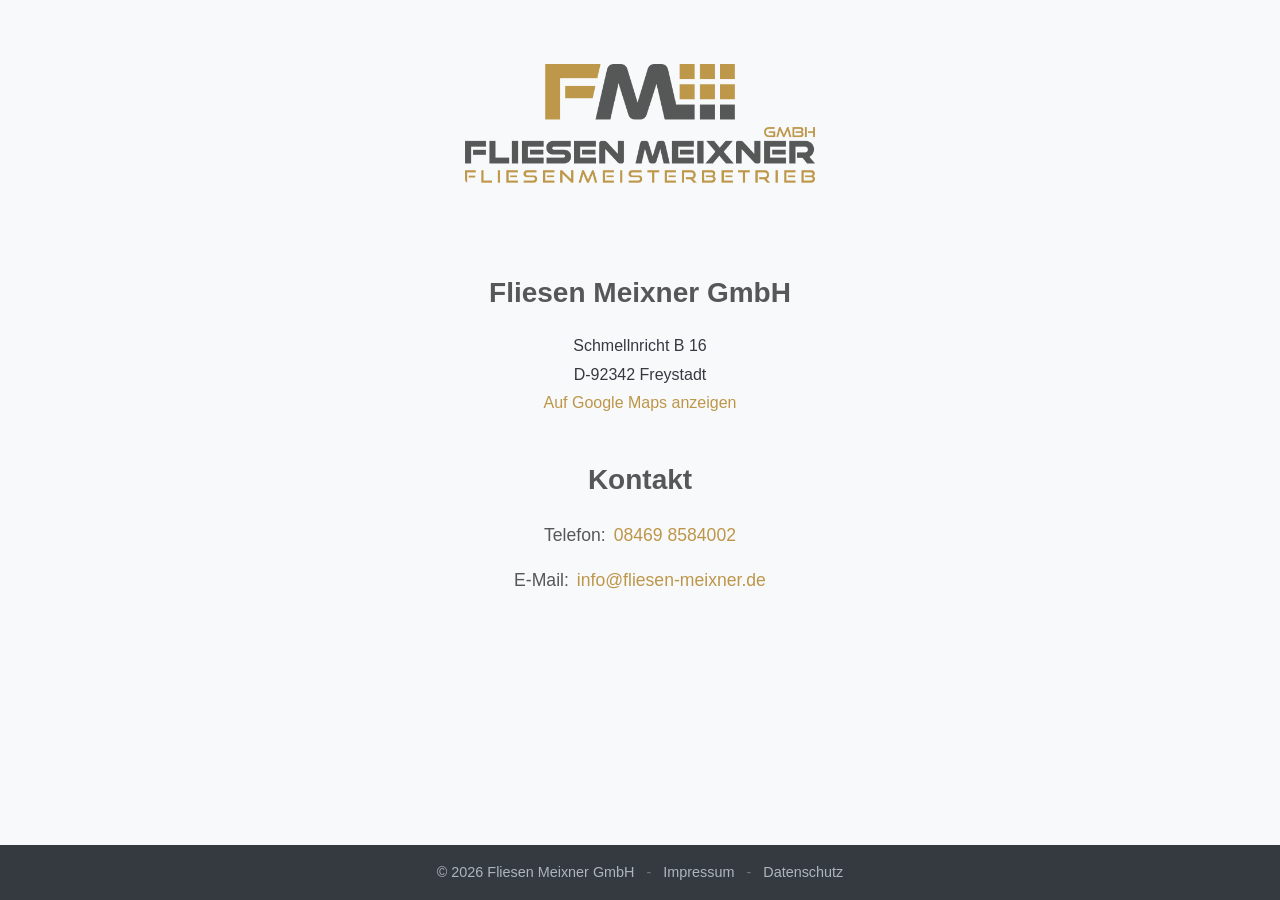
==== commit 34327d8b: "Update contact phone number in index.html" ====
--- a/index.html
+++ b/index.html
@@ -92,7 +92,7 @@
                 <div class="contact-info">
                     <p>
                         <span class="contact-label">Telefon:</span> 
-                        <a href="tel:+4984698485002" aria-label="Anrufen: 08469 8485002">08469 8485002</a>
+                        <a href="tel:+4984698584002" aria-label="Anrufen: 08469 8584002">08469 8584002</a>
                     </p>
                     <p>
                         <span class="contact-label">E-Mail:</span> 
